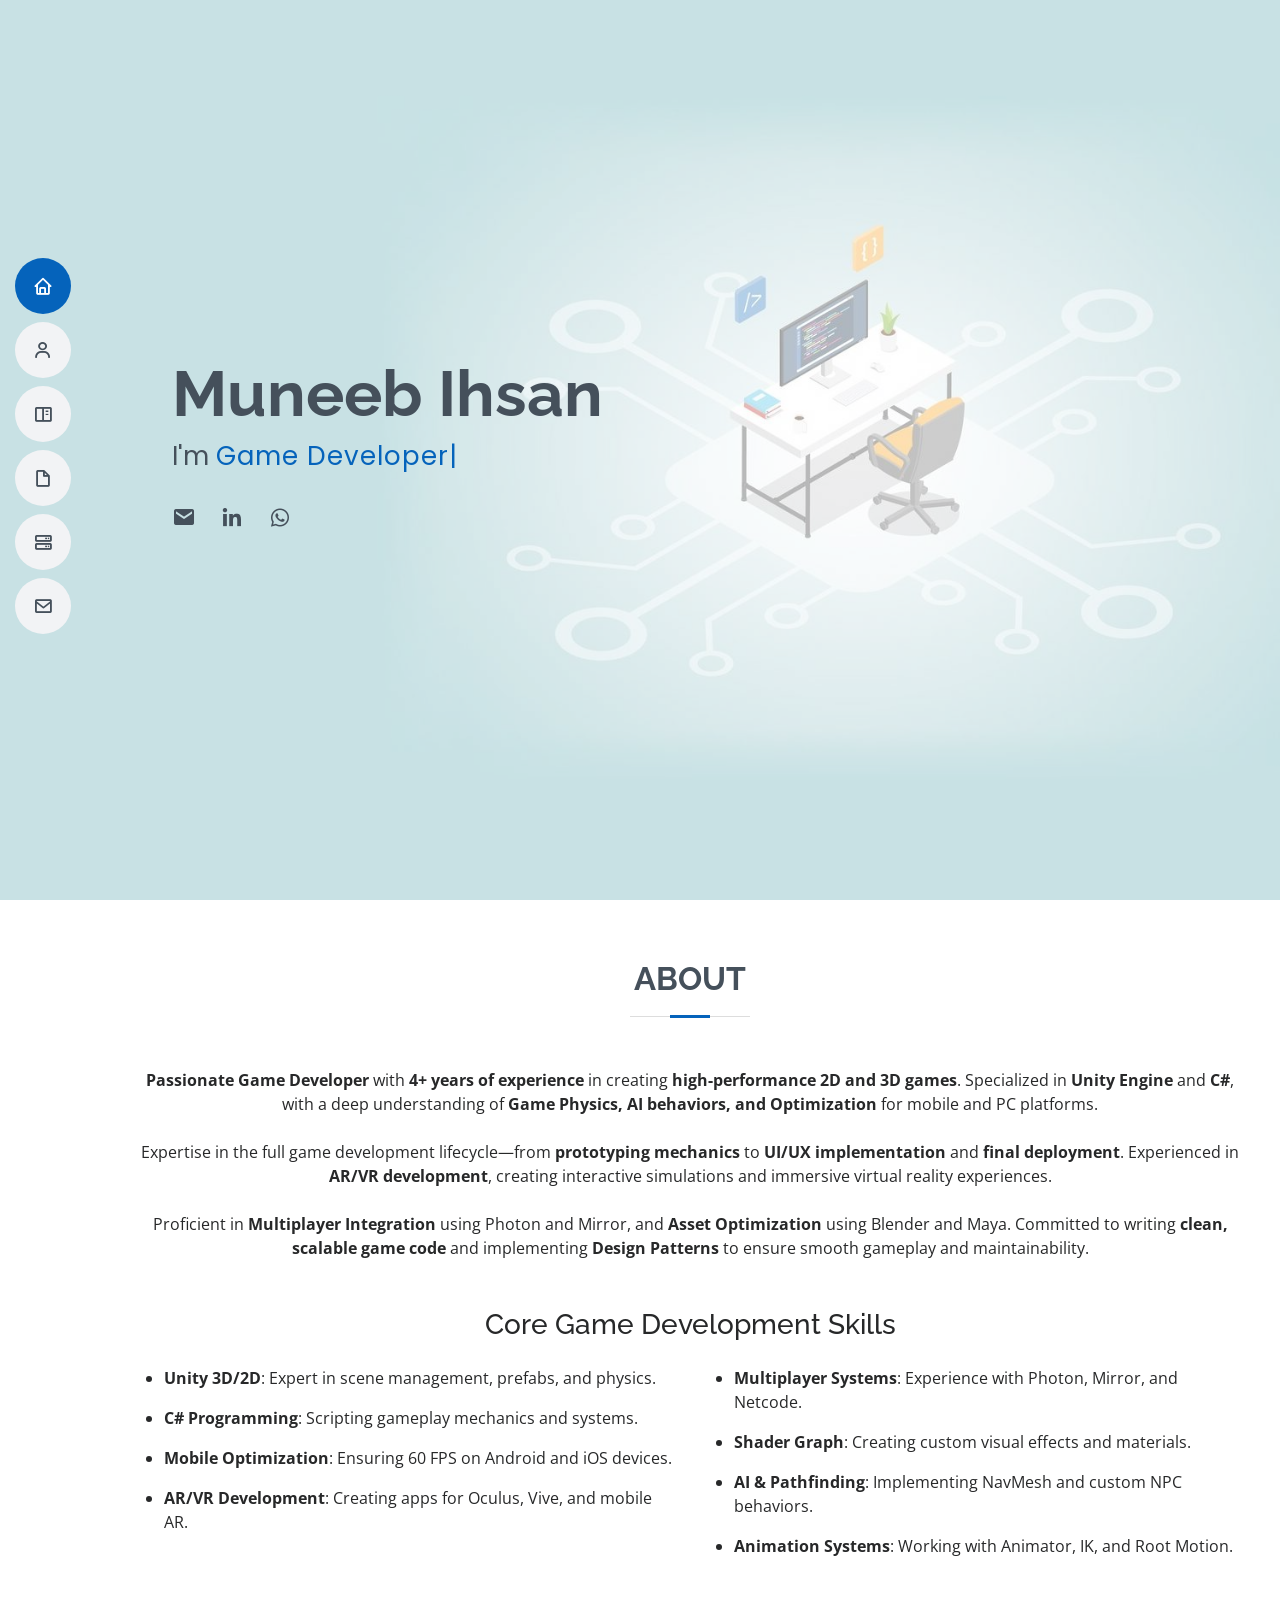
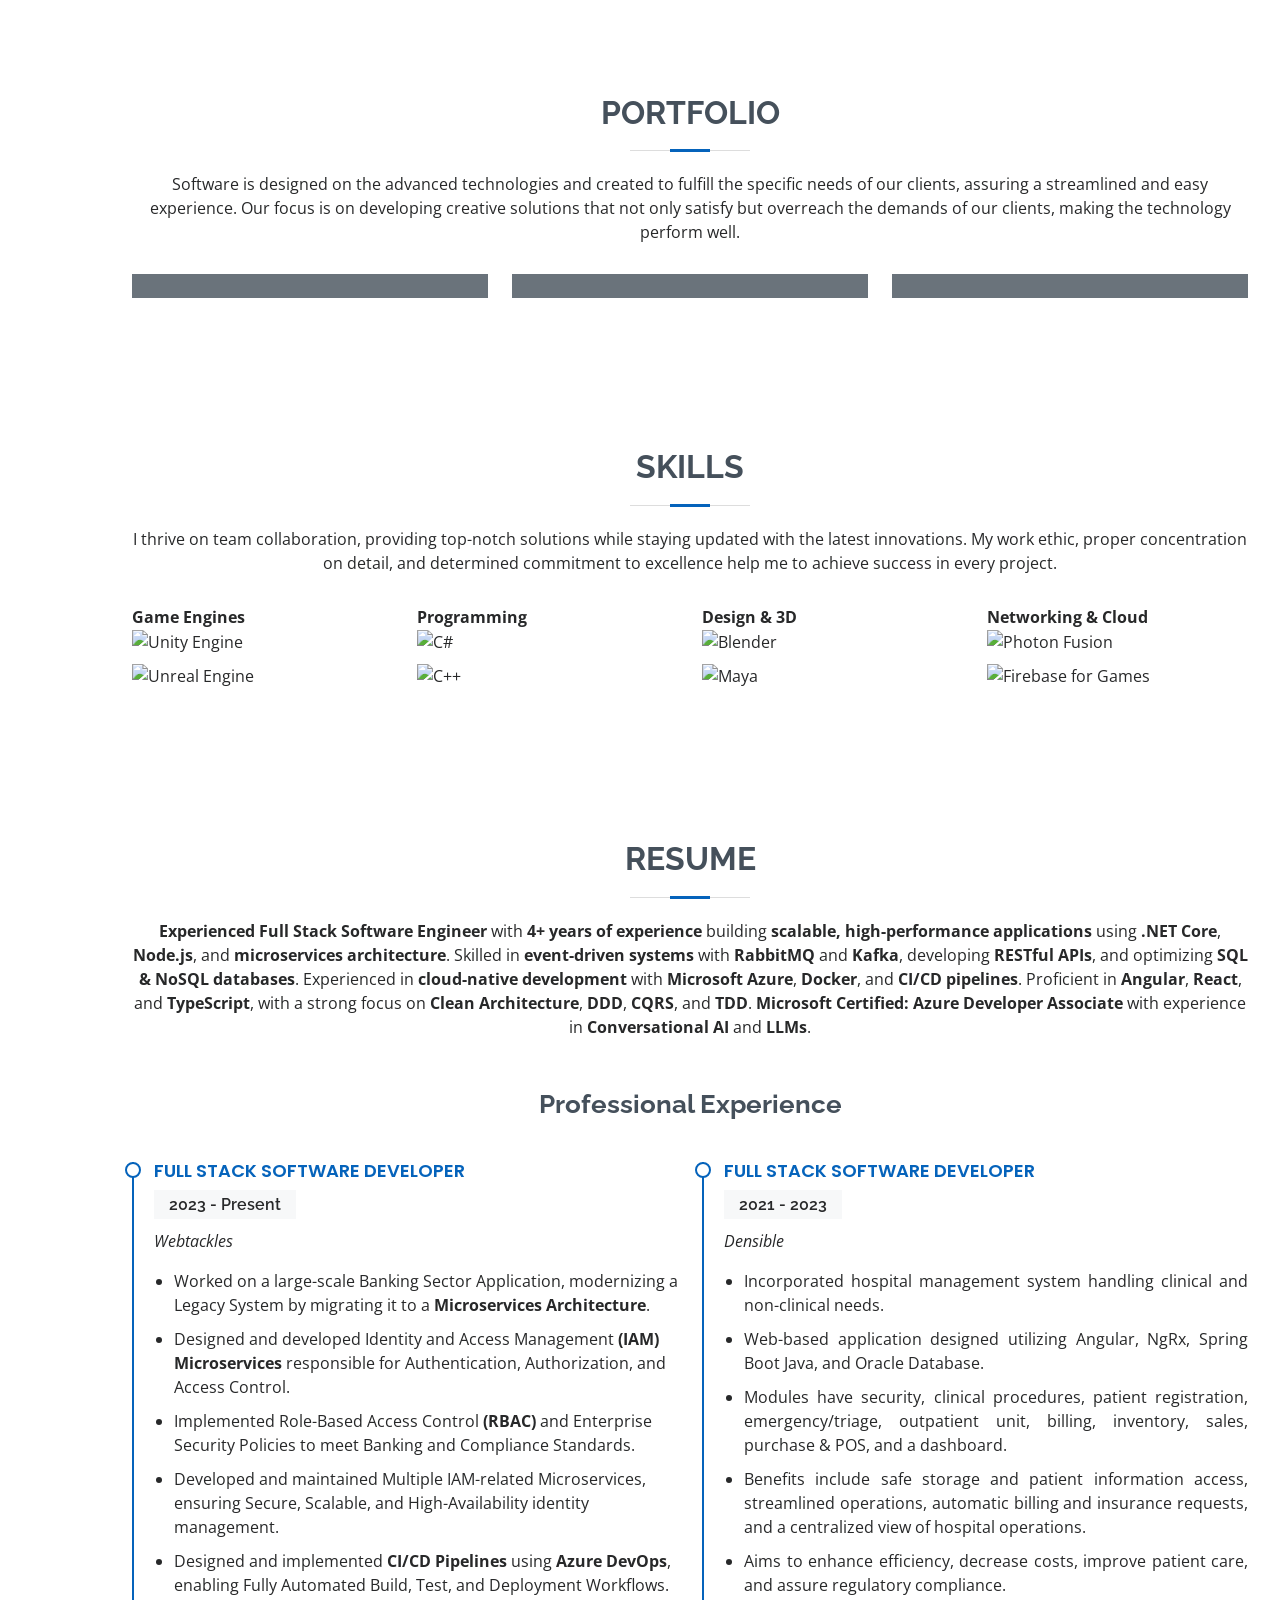
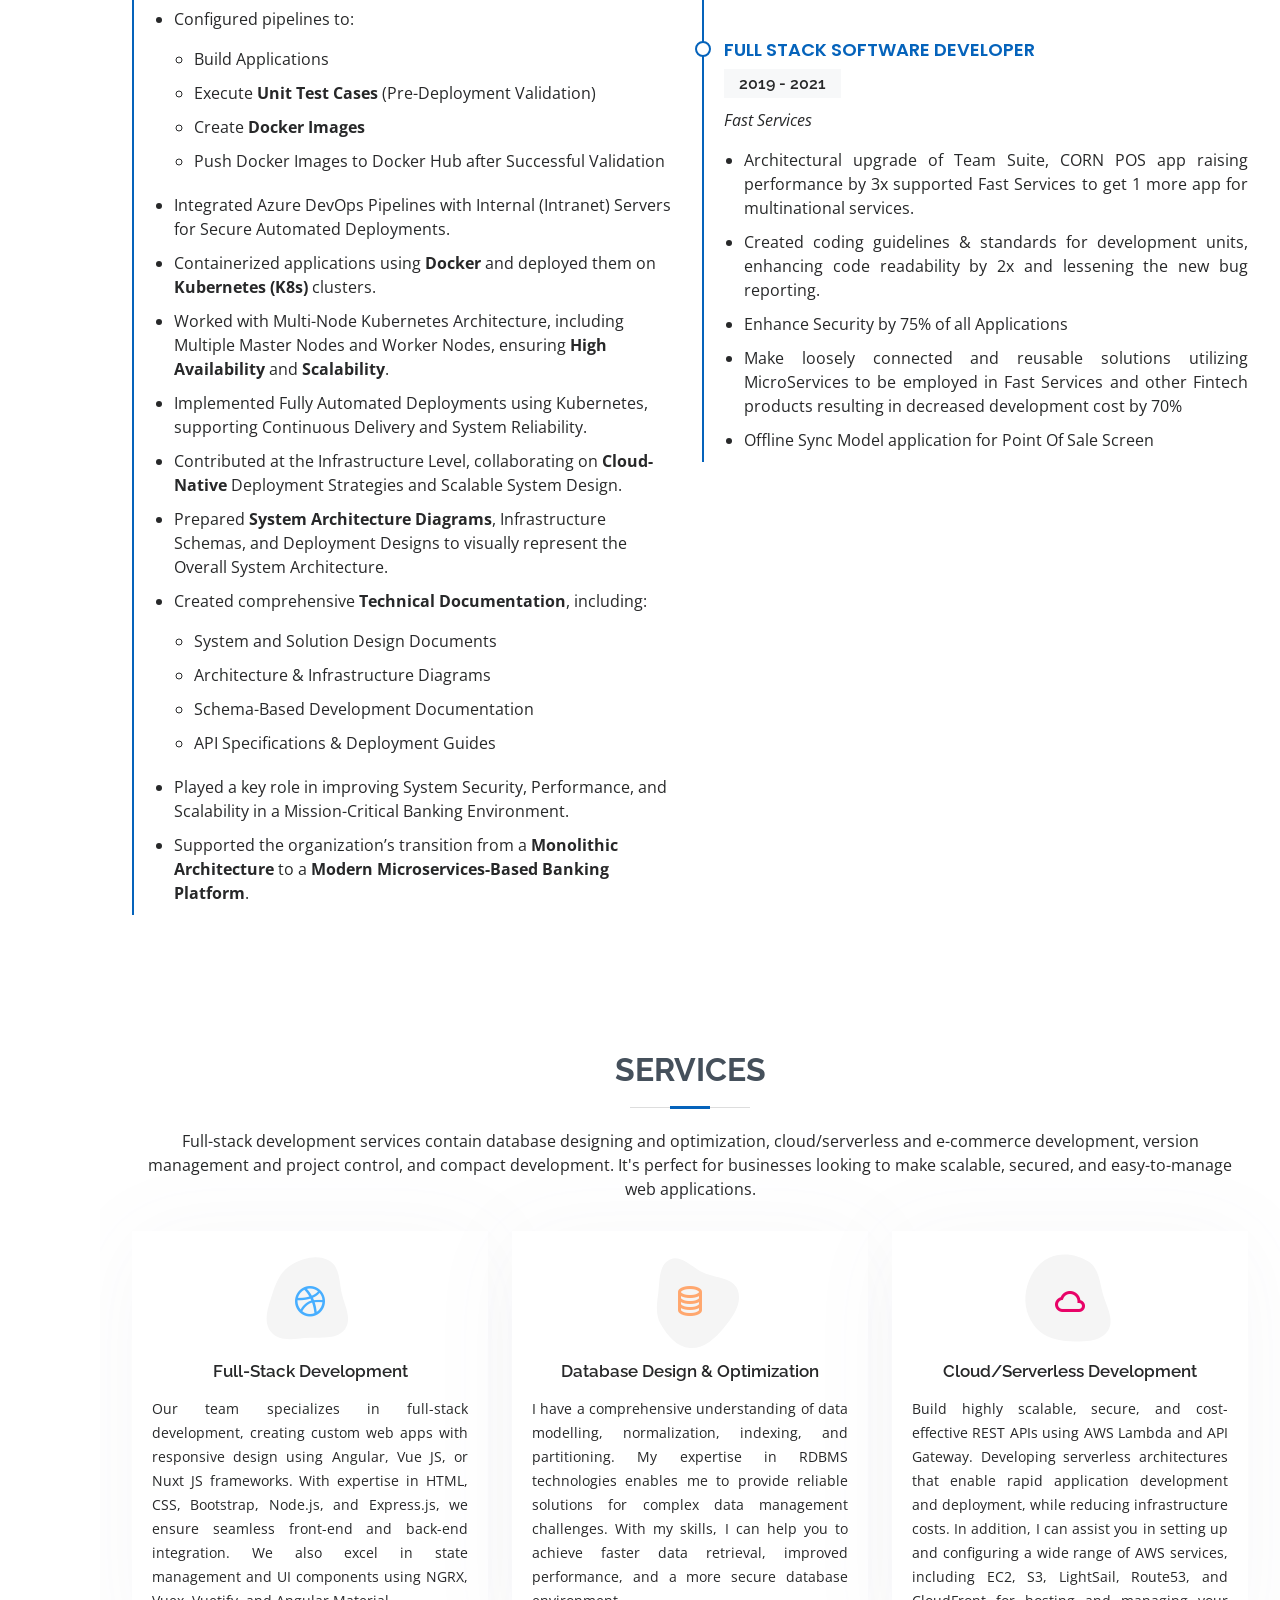
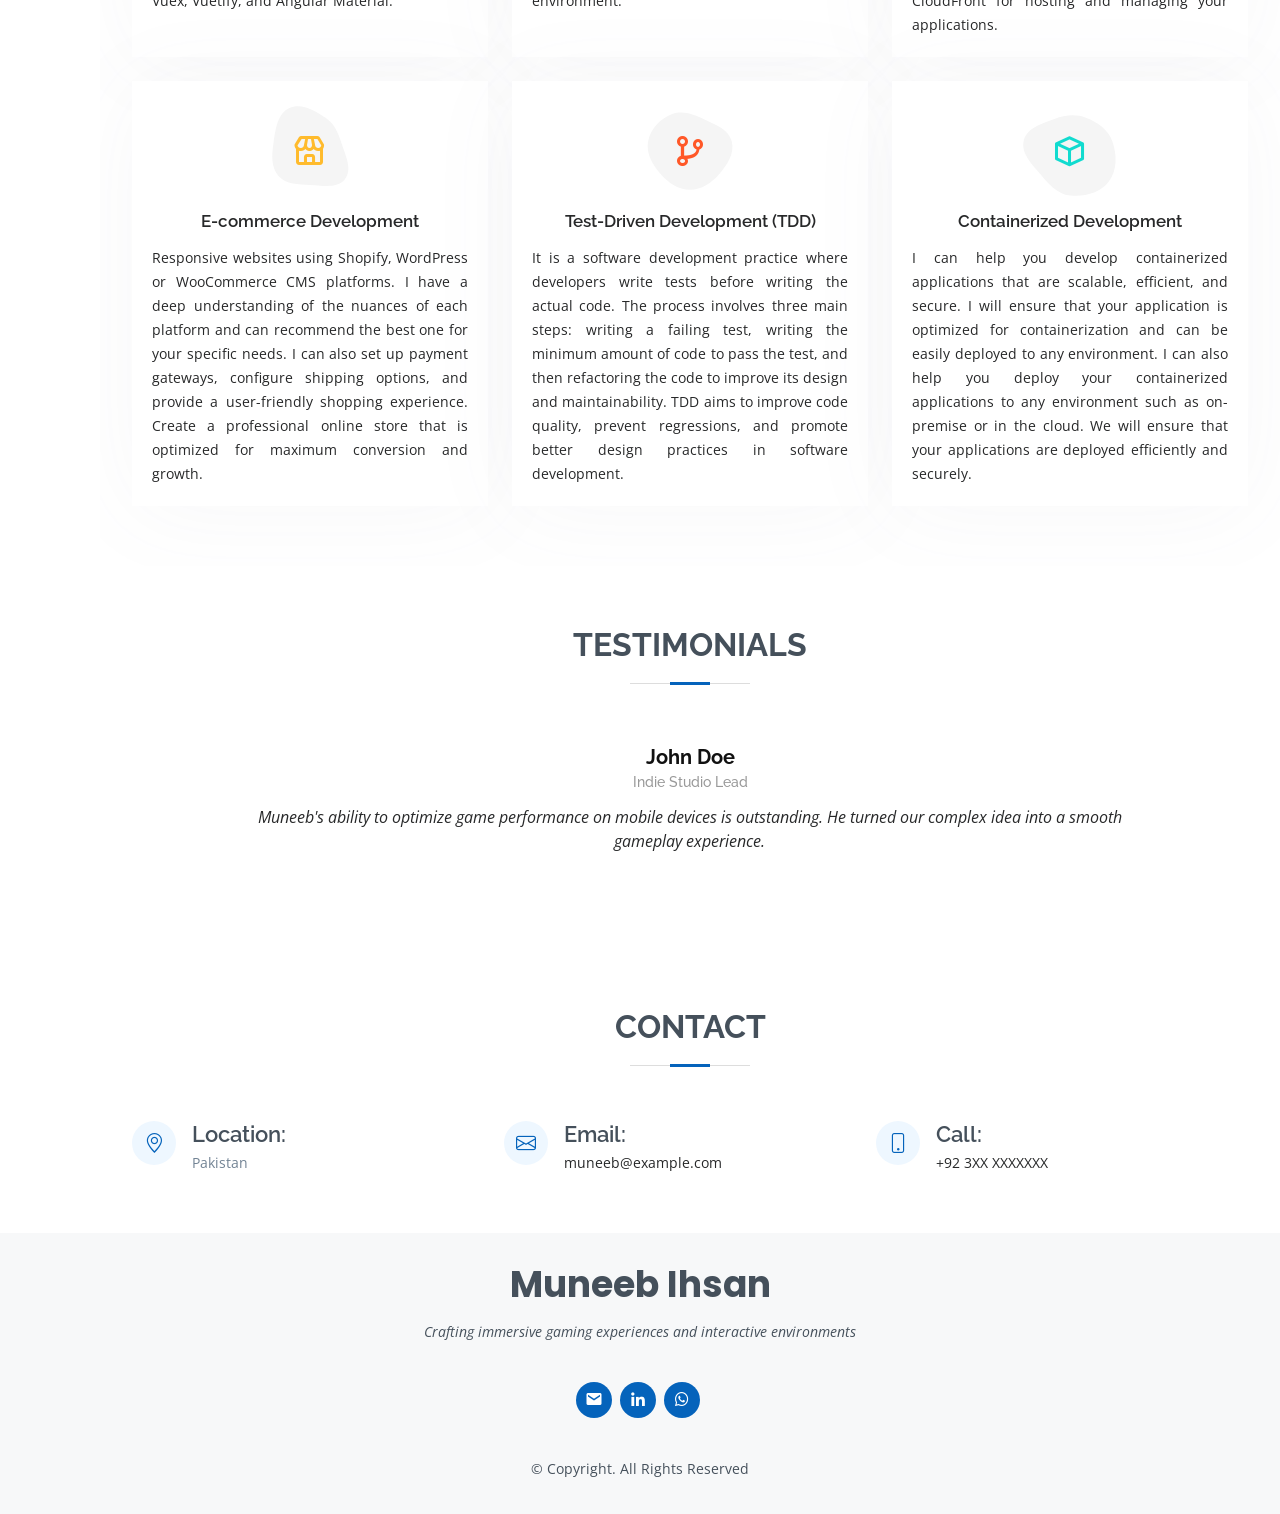
==== index.html @ 001a7e21 "Initial commit: Game Developer Portfolio Setup" ====
<!DOCTYPE html>
<html lang="en">

<head>
  <meta charset="utf-8">
  <meta content="width=device-width, initial-scale=1.0" name="viewport">

  <title>Software Developer</title>
  <meta content="" name="description">
  <meta content="" name="keywords">

  <!-- Favicons -->
  <link href="assets/img/favicon.png" rel="icon">
  <link href="assets/img/favicon.png" rel="apple-touch-icon">

  <!-- Google Fonts -->
  <link
    href="https://fonts.googleapis.com/css?family=Open+Sans:300,300i,400,400i,600,600i,700,700i|Raleway:300,300i,400,400i,500,500i,600,600i,700,700i|Poppins:300,300i,400,400i,500,500i,600,600i,700,700i"
    rel="stylesheet">

  <!-- Vendor CSS Files -->
  <link href="assets/vendor/aos/aos.css" rel="stylesheet">
  <link href="assets/vendor/bootstrap/css/bootstrap.min.css" rel="stylesheet">
  <link href="assets/vendor/bootstrap-icons/bootstrap-icons.css" rel="stylesheet">
  <link href="assets/vendor/boxicons/css/boxicons.min.css" rel="stylesheet">
  <link href="assets/vendor/glightbox/css/glightbox.min.css" rel="stylesheet">
  <link href="assets/vendor/swiper/swiper-bundle.min.css" rel="stylesheet">

  <!-- Template Main CSS File -->
  <link href="assets/css/style.css" rel="stylesheet">
</head>

<body>
  <!-- ======= Mobile nav toggle button ======= -->
  <!-- <button type="button" class="mobile-nav-toggle d-xl-none"><i class="bi bi-list mobile-nav-toggle"></i></button> -->
  <i class="bi bi-list mobile-nav-toggle d-lg-none"></i>
  <!-- ======= Header ======= -->
  <header id="header" class="d-flex flex-column justify-content-center">

    <nav id="navbar" class="navbar nav-menu">
      <ul>
        <li><a href="#hero" class="nav-link scrollto active"><i class="bx bx-home"></i> <span>Home</span></a></li>
        <li><a href="#about" class="nav-link scrollto"><i class="bx bx-user"></i> <span>About</span></a></li>
        <li><a href="#portfolio" class="nav-link scrollto"><i class="bx bx-book-content"></i> <span>Portfolio</span></a>
        </li>
        <li><a href="#resume" class="nav-link scrollto"><i class="bx bx-file-blank"></i> <span>Resume</span></a></li>
        <li><a href="#services" class="nav-link scrollto"><i class="bx bx-server"></i> <span>Services</span></a></li>
        <li><a href="#contact" class="nav-link scrollto"><i class="bx bx-envelope"></i> <span>Contact</span></a></li>
      </ul>
    </nav><!-- .nav-menu -->

  </header><!-- End Header -->

  <!-- ======= Hero Section ======= -->
  <section id="hero" class="d-flex flex-column justify-content-center">
    <div class="container" data-aos="zoom-in" data-aos-delay="100">
      <h1 data-content-text="name"></h1>
      <p>I'm <span data-content-text="title" class="typed" data-typed-items="title"></span>
      </p>
      <div class="social-links">
        <a data-content-link="emailLink" href="" class="envelope"><i class='bx bxs-envelope'></i></a>
        <a data-content-link="linkedIn" href="" class="linkedin" target="_blank"><i class="bx bxl-linkedin"></i></a>
        <a data-content-link="whatsapp" href="" target="_blank" class="whatsapp"><i class="bx bxl-whatsapp"></i></a>
      </div>
    </div>
  </section><!-- End Hero -->

  <main id="main">

    <!-- ======= About Section ======= -->
    <section id="about" class="about">
      <div class="container" data-aos="fade-up">

        <div class="section-title">
          <h2 class="text-center">About</h2>
        </div>
        <div data-content-html="about"></div>
    </section><!-- End About Section -->

    <!-- ======= Portfolio Section ======= -->
    <section id="portfolio" class="portfolio section-bg">
      <div class="container" data-aos="fade-up">

        <div class="section-title">
          <h2>Portfolio</h2>
          <p>Software is designed on the advanced technologies and created to fulfill the specific needs of our clients,
            assuring a streamlined and easy experience. Our focus is on developing creative solutions that not only
            satisfy but overreach the demands of our clients, making the technology perform well.
          </p>
        </div>

        <div data-content-list-container="portfolio">
          <div class="row">
            <div data-content-list="filter" class="col-lg-12 d-flex justify-content-center" data-aos="fade-up"
              data-aos-delay="100">
            </div>
          </div>

          <div data-content-list="items" class="row portfolio-container" data-aos="fade-up" data-aos-delay="200">
          </div>
        </div>

      </div>
    </section><!-- End Portfolio Section -->

    <!-- ======= Facts Section ======= -->
    <!-- <section id="facts" class="facts">
      <div class="container" data-aos="fade-up">

        <div class="section-title">
          <h2>Facts</h2>
          <p>Magnam dolores commodi suscipit. Necessitatibus eius consequatur ex aliquid fuga eum quidem. Sit sint
            consectetur velit. Quisquam quos quisquam cupiditate. Et nemo qui impedit suscipit alias ea. Quia fugiat sit
            in iste officiis commodi quidem hic quas.</p>
        </div>

        <div class="row">

          <div class="col-lg-3 col-md-6">
            <div class="count-box">
              <i class="bi bi-emoji-smile"></i>
              <span data-purecounter-start="0" data-purecounter-end="232" data-purecounter-duration="1"
                class="purecounter"></span>
              <p>Happy Clients</p>
            </div>
          </div>

          <div class="col-lg-3 col-md-6 mt-5 mt-md-0">
            <div class="count-box">
              <i class="bi bi-journal-richtext"></i>
              <span data-purecounter-start="0" data-purecounter-end="521" data-purecounter-duration="1"
                class="purecounter"></span>
              <p>Projects</p>
            </div>
          </div>

          <div class="col-lg-3 col-md-6 mt-5 mt-lg-0">
            <div class="count-box">
              <i class="bi bi-headset"></i>
              <span data-purecounter-start="0" data-purecounter-end="1463" data-purecounter-duration="1"
                class="purecounter"></span>
              <p>Hours Of Support</p>
            </div>
          </div>

          <div class="col-lg-3 col-md-6 mt-5 mt-lg-0">
            <div class="count-box">
              <i class="bi bi-award"></i>
              <span data-purecounter-start="0" data-purecounter-end="25" data-purecounter-duration="1"
                class="purecounter"></span>
              <p>Awards</p>
            </div>
          </div>

        </div>

      </div>
    </section> -->
    <!-- End Facts Section -->

    <!-- ======= Skills Section ======= -->
    <section id="skills" class="skills section-bg">
      <div class="container" data-aos="fade-up">

        <div class="section-title">
          <h2>Skills</h2>
          <p>I thrive on team collaboration, providing top-notch solutions while staying updated with the latest
            innovations. My work ethic, proper concentration on detail, and determined commitment to excellence help me
            to achieve success in every project.</p>
        </div>

        <div data-content-skills="skills" class="row skills-content">

          <!-- Languages -->
          <div class="col-lg-4 col-md-6 mb-4">
            <strong>Languages</strong>

            <div class="progress">
              <span class="skill">C# / .NET <i class="val">95%</i></span>
              <div class="progress-bar-wrap">
                <div class="progress-bar" role="progressbar" aria-valuenow="95" aria-valuemin="0" aria-valuemax="100">
                </div>
              </div>
            </div>
            <div class="progress">
              <span class="skill">TypeScript / JavaScript <i class="val">90%</i></span>
              <div class="progress-bar-wrap">
                <div class="progress-bar" role="progressbar" aria-valuenow="90" aria-valuemin="0" aria-valuemax="100">
                </div>
              </div>
            </div>

            <div class="progress">
              <span class="skill">HTML / CSS <i class="val">95%</i></span>
              <div class="progress-bar-wrap">
                <div class="progress-bar" role="progressbar" aria-valuenow="95" aria-valuemin="0" aria-valuemax="100">
                </div>
              </div>
            </div>
          </div>

          <!-- Frameworks & Backend -->
          <div class="col-lg-4 col-md-6 mb-4">
            <strong>Frameworks & Backend</strong>

            <div class="progress">
              <span class="skill">ASP.NET Core / Web API <i class="val">95%</i></span>
              <div class="progress-bar-wrap">
                <div class="progress-bar" role="progressbar" aria-valuenow="95" aria-valuemin="0" aria-valuemax="100">
                </div>
              </div>
            </div>

            <div class="progress">
              <span class="skill">Node.js / Express.js <i class="val">90%</i></span>
              <div class="progress-bar-wrap">
                <div class="progress-bar" role="progressbar" aria-valuenow="90" aria-valuemin="0" aria-valuemax="100">
                </div>
              </div>
            </div>

            <div class="progress">
              <span class="skill">Microservices Architecture <i class="val">90%</i></span>
              <div class="progress-bar-wrap">
                <div class="progress-bar" role="progressbar" aria-valuenow="90" aria-valuemin="0" aria-valuemax="100">
                </div>
              </div>
            </div>
          </div>

          <!-- Frontend -->
          <div class="col-lg-4 col-md-6 mb-4">
            <strong>Frontend</strong>

            <div class="progress">
              <span class="skill">Angular / NgRx <i class="val">90%</i></span>
              <div class="progress-bar-wrap">
                <div class="progress-bar" role="progressbar" aria-valuenow="90" aria-valuemin="0" aria-valuemax="100">
                </div>
              </div>
            </div>

            <div class="progress">
              <span class="skill">React / Redux <i class="val">90%</i></span>
              <div class="progress-bar-wrap">
                <div class="progress-bar" role="progressbar" aria-valuenow="90" aria-valuemin="0" aria-valuemax="100">
                </div>
              </div>
            </div>
          </div>

          <!-- Databases & Messaging -->
          <div class="col-lg-4 col-md-6 mb-4">
            <strong>Databases & Messaging</strong>

            <div class="progress">
              <span class="skill">SQL Server / PostgreSQL / SQL / NoSQL <i class="val">90%</i></span>
              <div class="progress-bar-wrap">
                <div class="progress-bar" role="progressbar" aria-valuenow="90" aria-valuemin="0" aria-valuemax="100">
                </div>
              </div>
            </div>

            <div class="progress">
              <span class="skill">MongoDB / Redis <i class="val">85%</i></span>
              <div class="progress-bar-wrap">
                <div class="progress-bar" role="progressbar" aria-valuenow="85" aria-valuemin="0" aria-valuemax="100">
                </div>
              </div>
            </div>

            <div class="progress">
              <span class="skill">RabbitMQ / Kafka <i class="val">90%</i></span>
              <div class="progress-bar-wrap">
                <div class="progress-bar" role="progressbar" aria-valuenow="90" aria-valuemin="0" aria-valuemax="100">
                </div>
              </div>
            </div>
          </div>

          <!-- Cloud & DevOps -->
          <div class="col-lg-4 col-md-6 mb-4">
            <strong>Cloud & DevOps</strong>

            <div class="progress">
              <span class="skill">Microsoft Azure / AWS <i class="val">85%</i></span>
              <div class="progress-bar-wrap">
                <div class="progress-bar" role="progressbar" aria-valuenow="85" aria-valuemin="0" aria-valuemax="100">
                </div>
              </div>
            </div>

            <div class="progress">
              <span class="skill">Docker / Kubernetes <i class="val">85%</i></span>
              <div class="progress-bar-wrap">
                <div class="progress-bar" role="progressbar" aria-valuenow="85" aria-valuemin="0" aria-valuemax="100">
                </div>
              </div>
            </div>

            <div class="progress">
              <span class="skill">CI/CD & Azure DevOps <i class="val">80%</i></span>
              <div class="progress-bar-wrap">
                <div class="progress-bar" role="progressbar" aria-valuenow="80" aria-valuemin="0" aria-valuemax="100">
                </div>
              </div>
            </div>
          </div>

          <!-- Tools -->
          <div class="col-lg-4 col-md-6 mb-4">
            <strong>Tools</strong>
            <div class="progress">
              <span class="skill">Git / GitHub / BitBucket <i class="val">95%</i></span>
              <div class="progress-bar-wrap">
                <div class="progress-bar" role="progressbar" aria-valuenow="95" aria-valuemin="0" aria-valuemax="100">
                </div>
              </div>
            </div>

            <div class="progress">
              <span class="skill">Jira / Confluences / Asana <i class="val">80%</i></span>
              <div class="progress-bar-wrap">
                <div class="progress-bar" role="progressbar" aria-valuenow="80" aria-valuemin="0" aria-valuemax="100">
                </div>
              </div>
            </div>
          </div>
        </div>

      </div>
    </section><!-- End Skills Section -->

    <!-- ======= Resume Section ======= -->
    <section id="resume" class="resume">
      <div class="container" data-aos="fade-up">

        <div class="section-title">
          <h2>Resume</h2>
          <p>
            <strong>Experienced Full Stack Software Engineer</strong> with <strong><span data-content-text="experienceYear"></span>+ years of experience</strong>
            building
            <strong>scalable, high-performance applications</strong> using <strong>.NET Core</strong>,
            <strong>Node.js</strong>, and <strong>microservices architecture</strong>. Skilled in
            <strong>event-driven systems</strong> with <strong>RabbitMQ</strong> and <strong>Kafka</strong>,
            developing <strong>RESTful APIs</strong>, and optimizing <strong>SQL & NoSQL databases</strong>.
            Experienced in <strong>cloud-native development</strong> with <strong>Microsoft Azure</strong>,
            <strong>Docker</strong>, and <strong>CI/CD pipelines</strong>. Proficient in
            <strong>Angular</strong>, <strong>React</strong>, and <strong>TypeScript</strong>, with a strong
            focus on <strong>Clean Architecture</strong>, <strong>DDD</strong>, <strong>CQRS</strong>, and
            <strong>TDD</strong>. <strong>Microsoft Certified: Azure Developer Associate</strong> with
            experience in <strong>Conversational AI</strong> and <strong>LLMs</strong>.
          </p>
        </div>

        <div class="row">
          <div class="col-12 text-center mb-4">
            <h3 class="resume-title">Professional Experience</h3>
          </div>
          <div class="col-lg-6">
            <div class="resume-item">
              <h4>Full Stack Software Developer</h4>
              <h5>2023 - Present</h5>
              <p><em>Webtackles</em></p>
              <ul>
                <li>
                  Worked on a large-scale Banking Sector Application, modernizing a Legacy
                  System by migrating it to a <strong>Microservices Architecture</strong>.
                </li>
                <li>
                  Designed and developed Identity and Access Management <strong>(IAM) Microservices</strong>
                  responsible for Authentication, Authorization, and Access
                  Control.
                </li>
                <li>
                  Implemented Role-Based Access Control <strong>(RBAC)</strong> and Enterprise Security
                  Policies to meet Banking and Compliance Standards.
                </li>
                <li>
                  Developed and maintained Multiple IAM-related Microservices, ensuring
                  Secure, Scalable, and High-Availability identity
                  management.
                </li>
                <li>
                  Designed and implemented <strong>CI/CD Pipelines</strong> using <strong>Azure DevOps</strong>,
                  enabling Fully Automated Build, Test, and Deployment Workflows.
                </li>
                <li>
                  Configured pipelines to:</p>
                  <ul>
                    <li>
                      Build Applications
                    </li>
                    <li>
                      Execute <strong>Unit Test Cases</strong> (Pre-Deployment Validation)
                    </li>
                    <li>
                      Create <strong>Docker Images</strong>
                    </li>
                    <li>
                      Push Docker Images to Docker Hub after Successful Validation
                    </li>
                  </ul>
                </li>
                <li>
                  Integrated Azure DevOps Pipelines with Internal (Intranet)
                  Servers for Secure Automated Deployments.
                </li>
                <li>
                  Containerized applications using <strong>Docker</strong> and deployed them on <strong>Kubernetes
                    (K8s)</strong> clusters.
                </li>
                <li>
                  Worked with Multi-Node Kubernetes Architecture, including Multiple Master
                  Nodes and Worker Nodes, ensuring <strong>High Availability</strong> and
                  <strong>Scalability</strong>.
                </li>
                <li>
                  Implemented Fully Automated Deployments using Kubernetes,
                  supporting Continuous Delivery and System Reliability.
                </li>
                <li>
                  Contributed at the Infrastructure Level, collaborating on <strong>Cloud-Native</strong>
                  Deployment Strategies and Scalable System Design.
                </li>
                <li>
                  Prepared <strong>System Architecture Diagrams</strong>, Infrastructure Schemas,
                  and Deployment Designs to visually represent the Overall System
                  Architecture.
                </li>
                <li>
                  Created comprehensive <strong>Technical Documentation</strong>, including:</p>
                  <ul>
                    <li>
                      System and Solution Design Documents
                    </li>
                    <li>
                      Architecture &amp; Infrastructure Diagrams
                    </li>
                    <li>
                      Schema-Based Development Documentation
                    </li>
                    <li>
                      API Specifications &amp; Deployment Guides
                    </li>
                  </ul>
                </li>
                <li>
                  Played a key role in improving System Security, Performance, and
                  Scalability in a Mission-Critical Banking Environment.
                </li>
                <li>
                  Supported the organization&rsquo;s transition from a <strong>Monolithic Architecture</strong> to a
                  <strong>Modern Microservices-Based Banking Platform</strong>.
                </li>
              </ul>
            </div>
          </div>
          <div class="col-lg-6">
            <div class="resume-item">
              <h4>Full Stack Software Developer</h4>
              <h5>2021 - 2023</h5>
              <p><em>Densible</em></p>
              <ul class="text-justify">
                <li>Incorporated hospital management system handling clinical and non-clinical needs.</li>
                <li>Web-based application designed utilizing Angular, NgRx, Spring Boot Java, and Oracle Database.</li>
                <li>Modules have security, clinical procedures, patient registration, emergency/triage, outpatient unit,
                  billing, inventory, sales, purchase & POS, and a dashboard.</li>
                <li>Benefits include safe storage and patient information access, streamlined operations, automatic
                  billing and insurance requests, and a centralized view of hospital operations.</li>
                <li>Aims to enhance efficiency, decrease costs, improve patient care, and assure regulatory compliance.
                </li>

              </ul>
            </div>
            <div class="resume-item">
              <h4>Full Stack Software Developer</h4>
              <h5>2019 - 2021</h5>
              <p><em>Fast Services</em></p>
              <ul class="text-justify">
                <li>Architectural upgrade of Team Suite, CORN POS app raising performance by 3x supported Fast Services
                  to get 1 more app for multinational services.</li>
                <li>Created coding guidelines & standards for development units, enhancing code readability by 2x and
                  lessening the new bug reporting.</li>
                <li>Enhance Security by 75% of all Applications</li>
                <li>Make loosely connected and reusable solutions utilizing MicroServices to be employed in Fast
                  Services and other Fintech products resulting in decreased development cost by 70%</li>
                <li>Offline Sync Model application for Point Of Sale Screen</li>

              </ul>
            </div>
          </div>
        </div>

      </div>
    </section>
    <!-- End Resume Section -->

    <!-- ======= Services Section ======= -->
    <section id="services" class="services">
      <div class="container" data-aos="fade-up">

        <div class="section-title">
          <h2>Services</h2>
          <p>
            Full-stack development services contain database designing and optimization, cloud/serverless and e-commerce
            development, version management and project control, and compact development. It's perfect for businesses
            looking to make scalable, secured, and easy-to-manage web applications.
          </p>
        </div>

        <div class="row">

          <div class="col-lg-4 col-md-6 d-flex align-items-stretch" data-aos="zoom-in" data-aos-delay="100">
            <div class="icon-box iconbox-blue">
              <div class="icon">
                <svg width="100" height="100" viewBox="0 0 600 600" xmlns="http://www.w3.org/2000/svg">
                  <path stroke="none" stroke-width="0" fill="#f5f5f5"
                    d="M300,521.0016835830174C376.1290562159157,517.8887921683347,466.0731472004068,529.7835943286574,510.70327084640275,468.03025145048787C554.3714126377745,407.6079735673963,508.03601936045806,328.9844924480964,491.2728898941984,256.3432110539036C474.5976632858925,184.082847569629,479.9380746630129,96.60480741107993,416.23090153303,58.64404602377083C348.86323505073057,18.502131276798302,261.93793281208167,40.57373210992963,193.5410806939664,78.93577620505333C130.42746243093433,114.334589627462,98.30271207620316,179.96522072025542,76.75703585869454,249.04625023123273C51.97151888228291,328.5150500222984,13.704378332031375,421.85034740162234,66.52175969318436,486.19268352777647C119.04800174914682,550.1803526380478,217.28368757567262,524.383925680826,300,521.0016835830174">
                  </path>
                </svg>
                <i class="bx bxl-dribbble"></i>
              </div>
              <h4>Full-Stack Development</h4>
              <p class="text-justify">
                Our team specializes in full-stack development, creating custom web apps with responsive design using
                Angular, Vue JS, or Nuxt JS frameworks. With expertise in HTML, CSS, Bootstrap, Node.js, and Express.js,
                we ensure seamless front-end and back-end integration. We also excel in state management and UI
                components using NGRX, Vuex, Vuetify, and Angular Material.
              </p>
            </div>
          </div>

          <div class="col-lg-4 col-md-6 d-flex align-items-stretch mt-4 mt-md-0" data-aos="zoom-in"
            data-aos-delay="200">
            <div class="icon-box iconbox-orange ">
              <div class="icon">
                <svg width="100" height="100" viewBox="0 0 600 600" xmlns="http://www.w3.org/2000/svg">
                  <path stroke="none" stroke-width="0" fill="#f5f5f5"
                    d="M300,582.0697525312426C382.5290701553225,586.8405444964366,449.9789794690241,525.3245884688669,502.5850820975895,461.55621195738473C556.606425686781,396.0723002908107,615.8543463187945,314.28637112970534,586.6730223649479,234.56875336149918C558.9533121215079,158.8439757836574,454.9685369536778,164.00468322053177,381.49747125262974,130.76875717737553C312.15926192815925,99.40240125094834,248.97055460311594,18.661163978235184,179.8680185752513,50.54337015887873C110.5421016452524,82.52863877960104,119.82277516462835,180.83849132639028,109.12597500060166,256.43424936330496C100.08760227029461,320.3096726198365,92.17705696193138,384.0621239912766,124.79988738764834,439.7174275375508C164.83382741302287,508.01625554203684,220.96474134820875,577.5009287672846,300,582.0697525312426">
                  </path>
                </svg>
                <i class="bx bx-coin-stack"></i>
              </div>
              <h4>Database Design & Optimization</h4>
              <p class="text-justify">
                I have a comprehensive understanding of data modelling, normalization, indexing, and partitioning. My
                expertise in RDBMS technologies enables me to provide reliable solutions for complex data management
                challenges. With my skills, I can help you to achieve faster data retrieval, improved performance, and a
                more secure database environment.
              </p>
            </div>
          </div>

          <div class="col-lg-4 col-md-6 d-flex align-items-stretch mt-4 mt-lg-0" data-aos="zoom-in"
            data-aos-delay="300">
            <div class="icon-box iconbox-pink">
              <div class="icon">
                <svg width="100" height="100" viewBox="0 0 600 600" xmlns="http://www.w3.org/2000/svg">
                  <path stroke="none" stroke-width="0" fill="#f5f5f5"
                    d="M300,541.5067337569781C382.14930387511276,545.0595476570109,479.8736841581634,548.3450877840088,526.4010558755058,480.5488172755941C571.5218469581645,414.80211281144784,517.5187510058486,332.0715597781072,496.52539010469104,255.14436215662573C477.37192572678356,184.95920475031193,473.57363656557914,105.61284051026155,413.0603344069578,65.22779650032875C343.27470386102294,18.654635553484475,251.2091493199835,5.337323636656869,175.0934190732945,40.62881213300186C97.87086631185822,76.43348514350839,51.98124368387456,156.15599469081315,36.44837278890362,239.84606092416172C21.716077023791087,319.22268207091537,43.775223500013084,401.1760424656574,96.891909868211,461.97329694683043C147.22146801428983,519.5804099606455,223.5754009179313,538.201503339737,300,541.5067337569781">
                  </path>
                </svg>
                <i class="bx bx-cloud"></i>
              </div>
              <h4>Cloud/Serverless Development</h4>
              <p class="text-justify">
                Build highly scalable, secure, and cost-effective REST APIs using AWS Lambda and API Gateway. Developing
                serverless architectures that enable rapid application development and deployment, while reducing
                infrastructure costs. In addition, I can assist you in setting up and configuring a wide range of AWS
                services, including EC2, S3, LightSail, Route53, and CloudFront for hosting and managing your
                applications.
              </p>
            </div>
          </div>

          <div class="col-lg-4 col-md-6 d-flex align-items-stretch mt-4" data-aos="zoom-in" data-aos-delay="100">
            <div class="icon-box iconbox-yellow">
              <div class="icon">
                <svg width="100" height="100" viewBox="0 0 600 600" xmlns="http://www.w3.org/2000/svg">
                  <path stroke="none" stroke-width="0" fill="#f5f5f5"
                    d="M300,503.46388370962813C374.79870501325706,506.71871716319447,464.8034551963731,527.1746412648533,510.4981551193396,467.86667711651364C555.9287308511215,408.9015244558933,512.6030010748507,327.5744911775523,490.211057578863,256.5855673507754C471.097692560561,195.9906835881958,447.69079081568157,138.11976852964426,395.19560036434837,102.3242989838813C329.3053358748298,57.3949838291264,248.02791733380457,8.279543830951368,175.87071277845988,42.242879143198664C103.41431057327972,76.34704239035025,93.79494320519305,170.9812938413882,81.28167332365135,250.07896920659033C70.17666984294237,320.27484674793965,64.84698225790005,396.69656628748305,111.28512138212992,450.4950937839243C156.20124167950087,502.5303643271138,231.32542653798444,500.4755392045468,300,503.46388370962813">
                  </path>
                </svg>
                <i class="bx bx-store"></i>
              </div>
              <h4>E-commerce Development</h4>
              <p class="text-justify">
                Responsive websites using Shopify, WordPress or WooCommerce CMS platforms. I have a
                deep understanding of the nuances of each platform and can recommend the best one for your specific
                needs. I can also set up payment gateways, configure shipping options, and provide a user-friendly
                shopping experience. Create a professional online store that is optimized for
                maximum conversion and growth.
              </p>
            </div>
          </div>

          <div class="col-lg-4 col-md-6 d-flex align-items-stretch mt-4" data-aos="zoom-in" data-aos-delay="200">
            <div class="icon-box iconbox-red">
              <div class="icon">
                <svg width="100" height="100" viewBox="0 0 600 600" xmlns="http://www.w3.org/2000/svg">
                  <path stroke="none" stroke-width="0" fill="#f5f5f5"
                    d="M300,532.3542879108572C369.38199826031484,532.3153073249985,429.10787420159085,491.63046689027357,474.5244479745417,439.17860296908856C522.8885846962883,383.3225815378663,569.1668002868075,314.3205725914397,550.7432151929288,242.7694973846089C532.6665558377875,172.5657663291529,456.2379748765914,142.6223662098291,390.3689995646985,112.34683881706744C326.66090330228417,83.06452184765237,258.84405631176094,53.51806209861945,193.32584062364296,78.48882559362697C121.61183558270385,105.82097193414197,62.805066853699245,167.19869350419734,48.57481801355237,242.6138429142374C34.843463184063346,315.3850353017275,76.69343916112496,383.4422959591041,125.22947124332185,439.3748458443577C170.7312796277747,491.8107796887764,230.57421082200815,532.3932930995766,300,532.3542879108572">
                  </path>
                </svg>
                <i class="bx bx-git-branch"></i>
              </div>
              <h4>Test-Driven Development (TDD)</h4>
              <p class="text-justify">
                It is a software development practice where developers write tests before writing the actual code. The
                process involves three main steps: writing a failing test, writing the minimum amount of code to pass
                the test, and then refactoring the code to improve its design and maintainability. TDD aims to improve
                code quality, prevent regressions, and promote better design practices in software development.
              </p>
            </div>
          </div>

          <div class="col-lg-4 col-md-6 d-flex align-items-stretch mt-4" data-aos="zoom-in" data-aos-delay="300">
            <div class="icon-box iconbox-teal">
              <div class="icon">
                <svg width="100" height="100" viewBox="0 0 600 600" xmlns="http://www.w3.org/2000/svg">
                  <path stroke="none" stroke-width="0" fill="#f5f5f5"
                    d="M300,566.797414625762C385.7384707136149,576.1784315230908,478.7894351017131,552.8928747891023,531.9192734346935,484.94944893311C584.6109503024035,417.5663521118492,582.489472248146,322.67544863468447,553.9536738515405,242.03673114598146C529.1557734026468,171.96086150256528,465.24506316201064,127.66468636344209,395.9583748389544,100.7403814666027C334.2173773831606,76.7482773500951,269.4350130405921,84.62216499799875,207.1952322260088,107.2889140133804C132.92018162631612,134.33871894543012,41.79353780512637,160.00259165414826,22.644507872594943,236.69541883565114C3.319112789854554,314.0945973066697,72.72355303640163,379.243833228382,124.04198916343866,440.3218312028393C172.9286146004772,498.5055451809895,224.45579914871206,558.5317968840102,300,566.797414625762">
                  </path>
                </svg>
                <i class="bx bx-cube"></i>
              </div>
              <h4>Containerized Development</h4>
              <p class="text-justify">
                I can help you develop containerized applications that are scalable, efficient, and secure. I
                will ensure that your application is optimized for containerization and can be easily deployed to any
                environment.
                I can also help you deploy your containerized applications to any environment such as on-premise or in
                the
                cloud. We will ensure that your applications are deployed efficiently and securely.
              </p>
            </div>
          </div>

        </div>

      </div>
    </section><!-- End Services Section -->

    <!-- ======= Testimonials Section ======= -->
    <section id="testimonials" class="testimonials section-bg">
      <div class="container" data-aos="fade-up">

        <div class="section-title">
          <h2>Testimonials</h2>
        </div>

        <div class="testimonials-slider swiper" data-aos="fade-up" data-aos-delay="500">
          <div data-content-testimonials="testimonials" class="swiper-wrapper">
          </div>
          <div class="swiper-pagination"></div>
        </div>

      </div>
    </section><!-- End Testimonials Section -->

    <!-- ======= Contact Section ======= -->
    <section id="contact" class="contact">
      <div class="container" data-aos="fade-up">

        <div class="section-title">
          <h2>Contact</h2>
        </div>

        <!-- <div class=""> -->

        <!-- <div class="col-lg-4"> -->
        <div class="info row mt-1">
          <div class="address col-lg-4">
            <i class="bi bi-geo-alt"></i>
            <h4>Location:</h4>
            <p data-content-text="location"></p>
          </div>

          <div class="col-lg-4">
            <i class="bi bi-envelope"></i>
            <h4>Email:</h4>
            <p><a data-content-html="email" data-content-link="emailLink" href="" style="color: #272829;" class="envelope"></a></p>
          </div>

          <div class="col-lg-4">
            <i class="bi bi-phone"></i>
            <h4>Call:</h4>
            <p><a  data-content-html="phone" data-content-link="phoneLink" href="" style="color: #272829;" class="envelope"></a></p>
          </div>

          <!-- </div> -->

          <!-- </div> -->

          <!-- <div class="col-lg-8 mt-5 mt-lg-0">

            <form action="forms/contact.php" method="post" role="form" class="php-email-form">
              <div class="row">
                <div class="col-md-6 form-group">
                  <input type="text" name="name" class="form-control" id="name" placeholder="Your Name" required>
                </div>
                <div class="col-md-6 form-group mt-3 mt-md-0">
                  <input type="email" class="form-control" name="email" id="email" placeholder="Your Email" required>
                </div>
              </div>
              <div class="form-group mt-3">
                <input type="text" class="form-control" name="subject" id="subject" placeholder="Subject" required>
              </div>
              <div class="form-group mt-3">
                <textarea class="form-control" name="message" rows="5" placeholder="Message" required></textarea>
              </div>
              <div class="my-3">
                <div class="loading">Loading</div>
                <div class="error-message"></div>
                <div class="sent-message">Your message has been sent. Thank you!</div>
              </div>
              <div class="text-center"><button type="submit">Send Message</button></div>
            </form>

          </div> -->

        </div>

      </div>
    </section><!-- End Contact Section -->

  </main><!-- End #main -->

  <!-- ======= Footer ======= -->
  <footer id="footer">
    <div class="container">
      <h3 data-content-text="name"></h3>
      <p data-content-text="subtitle"></p>
      <div class="social-links">
        <a data-content-link="emailLink" href="" class="envelope"><i class='bx bxs-envelope'></i></a>
        <a data-content-link="linkedIn" href="" class="linkedin" target="_blank"><i
            class="bx bxl-linkedin"></i></a>
        <a data-content-link="whatsapp" href="" target="_blank" class="whatsapp"><i
            class="bx bxl-whatsapp"></i></a>
      </div>
      <div class="copyright">
        &copy; Copyright. All Rights Reserved
      </div>
    </div>
  </footer><!-- End Footer -->

  <div id="preloader"></div>
  <a href="#" class="back-to-top d-flex align-items-center justify-content-center"><i
      class="bi bi-arrow-up-short"></i></a>

  <!-- Vendor JS Files -->
  <script src="index.js"></script>
  <script src="assets/vendor/purecounter/purecounter_vanilla.js"></script>
  <script src="assets/vendor/aos/aos.js"></script>
  <script src="assets/vendor/bootstrap/js/bootstrap.bundle.min.js"></script>
  <script src="assets/vendor/glightbox/js/glightbox.min.js"></script>
  <script src="assets/vendor/isotope-layout/isotope.pkgd.min.js"></script>
  <script src="assets/vendor/swiper/swiper-bundle.min.js"></script>
  <script src="assets/vendor/typed.js/typed.min.js"></script>
  <script src="assets/vendor/waypoints/noframework.waypoints.js"></script>
  <script src="assets/vendor/php-email-form/validate.js"></script>

  <!-- Template Main JS File -->
  <script src="assets/js/main.js"></script>

</body>

</html>
---- assets/css/style.css ----
/*--------------------------------------------------------------
# General
--------------------------------------------------------------*/
body {
  font-family: "Open Sans", sans-serif;
  color: #272829;
}

a {
  color: #0563bb;
  text-decoration: none;
}

a:hover {
  color: #067ded;
  text-decoration: none;
}

h1,
h2,
h3,
h4,
h5,
h6 {
  font-family: "Raleway", sans-serif;
}
.text-justify {
  text-align: justify;
}
/*--------------------------------------------------------------
# Back to top button
--------------------------------------------------------------*/
.back-to-top {
  position: fixed;
  visibility: hidden;
  opacity: 0;
  right: 15px;
  bottom: 15px;
  z-index: 996;
  background: #0563bb;
  width: 40px;
  height: 40px;
  border-radius: 50px;
  transition: all 0.4s;
}

.back-to-top i {
  font-size: 28px;
  color: #fff;
  line-height: 0;
}

.back-to-top:hover {
  background: #0678e3;
  color: #fff;
}

.back-to-top.active {
  visibility: visible;
  opacity: 1;
}

/*--------------------------------------------------------------
# Preloader
--------------------------------------------------------------*/
#preloader {
  position: fixed;
  top: 0;
  left: 0;
  right: 0;
  bottom: 0;
  z-index: 9999;
  overflow: hidden;
  background: #fff;
}

#preloader:before {
  content: "";
  position: fixed;
  top: calc(50% - 30px);
  left: calc(50% - 30px);
  border: 6px solid #0563bb;
  border-top-color: #fff;
  border-bottom-color: #fff;
  border-radius: 50%;
  width: 60px;
  height: 60px;
  -webkit-animation: animate-preloader 1s linear infinite;
  animation: animate-preloader 1s linear infinite;
}

@-webkit-keyframes animate-preloader {
  0% {
    transform: rotate(0deg);
  }

  100% {
    transform: rotate(360deg);
  }
}

@keyframes animate-preloader {
  0% {
    transform: rotate(0deg);
  }

  100% {
    transform: rotate(360deg);
  }
}

/*--------------------------------------------------------------
# Disable aos animation delay on mobile devices
--------------------------------------------------------------*/
@media screen and (max-width: 768px) {
  [data-aos-delay] {
    transition-delay: 0 !important;
  }
}

/*--------------------------------------------------------------
# Header
--------------------------------------------------------------*/
#header {
  position: fixed;
  top: 0;
  left: 0;
  bottom: 0;
  z-index: 9997;
  transition: all 0.5s;
  padding: 15px;
  overflow-y: auto;
}

@media (max-width: 991px) {
  #header {
    width: 300px;
    background: #fff;
    border-right: 1px solid #e6e9ec;
    left: -300px;
  }
}

@media (min-width: 991px) {
  #main {
    margin-left: 100px;
  }
}

/*--------------------------------------------------------------
# Navigation Menu
--------------------------------------------------------------*/
/**
* Desktop Navigation 
*/
.nav-menu {
  padding: 0;
  display: block;
}

.nav-menu * {
  margin: 0;
  padding: 0;
  list-style: none;
}

.nav-menu>ul>li {
  position: relative;
  white-space: nowrap;
}

.nav-menu a,
.nav-menu a:focus {
  display: flex;
  align-items: center;
  color: #45505b;
  padding: 10px 18px;
  margin-bottom: 8px;
  transition: 0.3s;
  font-size: 15px;
  border-radius: 50px;
  background: #f2f3f5;
  height: 56px;
  width: 100%;
  overflow: hidden;
  transition: 0.3s;
}

.nav-menu a i,
.nav-menu a:focus i {
  font-size: 20px;
}

.nav-menu a span,
.nav-menu a:focus span {
  padding: 0 5px 0 7px;
  color: #45505b;
}

@media (min-width: 992px) {

  .nav-menu a,
  .nav-menu a:focus {
    width: 56px;
  }

  .nav-menu a span,
  .nav-menu a:focus span {
    display: none;
    color: #fff;
  }
}

.nav-menu a:hover,
.nav-menu .active,
.nav-menu .active:focus,
.nav-menu li:hover>a {
  color: #fff;
  background: #0563bb;
}

.nav-menu a:hover span,
.nav-menu .active span,
.nav-menu .active:focus span,
.nav-menu li:hover>a span {
  color: #fff;
}

.nav-menu a:hover,
.nav-menu li:hover>a {
  width: 100%;
  color: #fff;
}

.nav-menu a:hover span,
.nav-menu li:hover>a span {
  display: block;
}

/**
* Mobile Navigation 
*/
.mobile-nav-toggle {
  position: fixed;
  right: 10px;
  top: 10px;
  z-index: 9998;
  border: 0;
  background: none;
  font-size: 28px;
  transition: all 0.4s;
  outline: none !important;
  line-height: 0;
  cursor: pointer;
  border-radius: 50px;
  padding: 5px;
}

.mobile-nav-toggle i {
  color: #45505b;
}

.mobile-nav-active {
  overflow: hidden;
}

.mobile-nav-active #header {
  left: 0;
}

.mobile-nav-active .mobile-nav-toggle {
  color: #fff;
  background-color: #0563bb;
}

/*--------------------------------------------------------------
# Hero Section
--------------------------------------------------------------*/
#hero {
  width: 100%;
  height: 100vh;
  background: url("../img/hero-bg.jpg") top right no-repeat;
  background-size: cover;
  position: relative;
}

@media (min-width: 992px) {
  #hero {
    padding-left: 160px;
  }
}

#hero:before {
  content: "";
  background: rgba(255, 255, 255, 0.6);
  position: absolute;
  bottom: 0;
  top: 0;
  left: 0;
  right: 0;
}

#hero h1 {
  margin: 0;
  font-size: 64px;
  font-weight: 700;
  line-height: 56px;
  color: #45505b;
}

#hero p {
  color: #45505b;
  margin: 15px 0 0 0;
  font-size: 26px;
  font-family: "Poppins", sans-serif;
}

#hero p span {
  color: #0563bb;
  letter-spacing: 1px;
}

#hero .social-links {
  margin-top: 30px;
}

#hero .social-links a {
  font-size: 24px;
  display: inline-block;
  color: #45505b;
  line-height: 1;
  margin-right: 20px;
  transition: 0.3s;
}

#hero .social-links a:hover {
  color: #0563bb;
}

@media (max-width: 992px) {
  #hero {
    text-align: center;
  }

  #hero h1 {
    font-size: 32px;
    line-height: 36px;
  }

  #hero p {
    margin-top: 10px;
    font-size: 20px;
    line-height: 24px;
  }
}

/*--------------------------------------------------------------
# Sections General
--------------------------------------------------------------*/
section {
  padding: 60px 0;
  overflow: hidden;
}

.section-title {
  text-align: center;
  padding-bottom: 30px;
}

.section-title h2 {
  font-size: 32px;
  font-weight: bold;
  text-transform: uppercase;
  margin-bottom: 20px;
  padding-bottom: 20px;
  position: relative;
  color: #45505b;
}

.section-title h2::before {
  content: "";
  position: absolute;
  display: block;
  width: 120px;
  height: 1px;
  background: #ddd;
  bottom: 1px;
  left: calc(50% - 60px);
}

.section-title h2::after {
  content: "";
  position: absolute;
  display: block;
  width: 40px;
  height: 3px;
  background: #0563bb;
  bottom: 0;
  left: calc(50% - 20px);
}

.section-title p {
  margin-bottom: 0;
}

/*--------------------------------------------------------------
# About
--------------------------------------------------------------*/
.about .content h3 {
  font-weight: 700;
  font-size: 26px;
  color: #728394;
}

.about .content ul {
  list-style: none;
  padding: 0;
}

.about .content ul li {
  margin-bottom: 20px;
  display: flex;
  align-items: center;
}

.about .content ul strong {
  margin-right: 10px;
}

.about .content ul i {
  font-size: 16px;
  margin-right: 5px;
  color: #0563bb;
  line-height: 0;
}

.about .content p:last-child {
  margin-bottom: 0;
}

/*--------------------------------------------------------------
# Facts
--------------------------------------------------------------*/
.facts .count-box {
  padding: 30px 30px 25px 30px;
  margin-top: 30px;
  width: 100%;
  position: relative;
  text-align: center;
  background: #fff;
}

.facts .count-box i {
  position: absolute;
  top: -25px;
  left: 50%;
  transform: translateX(-50%);
  font-size: 24px;
  background: #0563bb;
  color: #fff;
  border-radius: 50px;
  display: inline-flex;
  align-items: center;
  justify-content: center;
  width: 48px;
  height: 48px;
}

.facts .count-box span {
  font-size: 36px;
  display: block;
  font-weight: 600;
  color: #011426;
}

.facts .count-box p {
  padding: 0;
  margin: 0;
  font-family: "Raleway", sans-serif;
  font-size: 14px;
}

/*--------------------------------------------------------------
# Akills
--------------------------------------------------------------*/
.skills .progress {
  height: 60px;
  display: block;
  background: none;
  border-radius: 0;
}

.skills .progress .skill {
  padding: 10px 0;
  margin: 0;
  text-transform: uppercase;
  display: block;
  font-weight: 600;
  font-family: "Poppins", sans-serif;
  color: #45505b;
}

.skills .progress .skill .val {
  float: right;
  font-style: normal;
}

.skills .progress-bar-wrap {
  background: #f2f3f5;
}

.skills .progress-bar {
  width: 1px;
  height: 10px;
  transition: 0.9s;
  background-color: #0563bb;
}

/*--------------------------------------------------------------
# Resume
--------------------------------------------------------------*/
.resume .resume-title {
  font-size: 26px;
  font-weight: 700;
  margin-top: 20px;
  margin-bottom: 20px;
  color: #45505b;
}

.resume .resume-item {
  padding: 0 0 20px 20px;
  margin-top: -2px;
  border-left: 2px solid #0563bb;
  position: relative;
}

.resume .resume-item h4 {
  line-height: 18px;
  font-size: 18px;
  font-weight: 600;
  text-transform: uppercase;
  font-family: "Poppins", sans-serif;
  color: #0563bb;
  margin-bottom: 10px;
}

.resume .resume-item h5 {
  font-size: 16px;
  background: #f7f8f9;
  padding: 5px 15px;
  display: inline-block;
  font-weight: 600;
  margin-bottom: 10px;
}

.resume .resume-item ul {
  padding-left: 20px;
}

.resume .resume-item ul li {
  padding-bottom: 10px;
}

.resume .resume-item:last-child {
  padding-bottom: 0;
}

.resume .resume-item::before {
  content: "";
  position: absolute;
  width: 16px;
  height: 16px;
  border-radius: 50px;
  left: -9px;
  top: 0;
  background: #fff;
  border: 2px solid #0563bb;
}

/*--------------------------------------------------------------
# Portfolio
--------------------------------------------------------------*/
.portfolio .portfolio-item {
  margin-bottom: 30px;
}

.portfolio #portfolio-flters {
  padding: 0;
  margin: 0 auto 25px auto;
  list-style: none;
  text-align: center;
  background: #fff;
  border-radius: 50px;
  padding: 2px 15px;
}

.portfolio #portfolio-flters li {
  cursor: pointer;
  display: inline-block;
  padding: 10px 15px;
  font-size: 14px;
  font-weight: 600;
  line-height: 1;
  text-transform: uppercase;
  color: #272829;
  margin-bottom: 5px;
  transition: all 0.3s ease-in-out;
}

.portfolio #portfolio-flters li:hover,
.portfolio #portfolio-flters li.filter-active {
  color: #0563bb;
}

.portfolio #portfolio-flters li:last-child {
  margin-right: 0;
}

.portfolio .portfolio-wrap {
  transition: 0.3s;
  position: relative;
  overflow: hidden;
  z-index: 1;
  background: rgba(69, 80, 91, 0.8);
}

.portfolio .portfolio-wrap::before {
  content: "";
  background: rgba(255, 255, 255, 0.7);
  position: absolute;
  left: 30px;
  right: 30px;
  top: 30px;
  bottom: 30px;
  transition: all ease-in-out 0.3s;
  z-index: 2;
  opacity: 0;
}

.portfolio .portfolio-wrap .portfolio-info {
  opacity: 0;
  position: absolute;
  top: 0;
  left: 0;
  right: 0;
  bottom: 0;
  text-align: center;
  z-index: 3;
  transition: all ease-in-out 0.3s;
  display: flex;
  flex-direction: column;
  justify-content: center;
  align-items: center;
}

.portfolio .portfolio-wrap .portfolio-info::before {
  display: block;
  content: "";
  width: 48px;
  height: 48px;
  position: absolute;
  top: 35px;
  left: 35px;
  border-top: 3px solid #d7dce1;
  border-left: 3px solid #d7dce1;
  transition: all 0.5s ease 0s;
  z-index: 9994;
}

.portfolio .portfolio-wrap .portfolio-info::after {
  display: block;
  content: "";
  width: 48px;
  height: 48px;
  position: absolute;
  bottom: 35px;
  right: 35px;
  border-bottom: 3px solid #d7dce1;
  border-right: 3px solid #d7dce1;
  transition: all 0.5s ease 0s;
  z-index: 9994;
}

.portfolio .portfolio-wrap .portfolio-info h4 {
  font-size: 20px;
  color: #45505b;
  font-weight: 600;
}

.portfolio .portfolio-wrap .portfolio-info p {
  color: #45505b;
  font-size: 14px;
  text-transform: uppercase;
  padding: 0;
  margin: 0;
}

.portfolio .portfolio-wrap .portfolio-links {
  text-align: center;
  z-index: 4;
}

.portfolio .portfolio-wrap .portfolio-links a {
  color: #45505b;
  margin: 0 2px;
  font-size: 28px;
  display: inline-block;
  transition: 0.3s;
}

.portfolio .portfolio-wrap .portfolio-links a:hover {
  color: #148af9;
}

.portfolio .portfolio-wrap:hover::before {
  top: 0;
  left: 0;
  right: 0;
  bottom: 0;
  opacity: 1;
}

.portfolio .portfolio-wrap:hover .portfolio-info {
  opacity: 1;
}

.portfolio .portfolio-wrap:hover .portfolio-info::before {
  top: 15px;
  left: 15px;
}

.portfolio .portfolio-wrap:hover .portfolio-info::after {
  bottom: 15px;
  right: 15px;
}

/*--------------------------------------------------------------
# Portfolio Details
--------------------------------------------------------------*/
.portfolio-details {
  padding-top: 40px;
}

.portfolio-details .portfolio-details-slider img {
  width: 100%;
}

.portfolio-details .portfolio-details-slider .swiper-pagination {
  margin-top: 20px;
  position: relative;
}

.portfolio-details .portfolio-details-slider .swiper-pagination .swiper-pagination-bullet {
  width: 12px;
  height: 12px;
  background-color: #fff;
  opacity: 1;
  border: 1px solid #0563bb;
}

.portfolio-details .portfolio-details-slider .swiper-pagination .swiper-pagination-bullet-active {
  background-color: #0563bb;
}

.portfolio-details .portfolio-info {
  padding: 30px;
  box-shadow: 0px 0 30px rgba(69, 80, 91, 0.08);
}

.portfolio-details .portfolio-info h3 {
  font-size: 22px;
  font-weight: 700;
  margin-bottom: 20px;
  padding-bottom: 20px;
  border-bottom: 1px solid #eee;
}

.portfolio-details .portfolio-info ul {
  list-style: none;
  padding: 0;
  font-size: 15px;
}

.portfolio-details .portfolio-info ul li+li {
  margin-top: 10px;
}

.portfolio-details .portfolio-description {
  padding-top: 30px;
}

.portfolio-details .portfolio-description h2 {
  font-size: 26px;
  font-weight: 700;
  margin-bottom: 20px;
}

.portfolio-details .portfolio-description p {
  padding: 0;
}

/*--------------------------------------------------------------
# Services
--------------------------------------------------------------*/
.services .icon-box {
  text-align: center;
  padding: 20px;
  transition: all ease-in-out 0.3s;
  background: #fff;
  box-shadow: 0px 5px 90px 0px rgba(110, 123, 131, 0.05);
}

.services .icon-box .icon {
  margin: 0 auto;
  width: 100px;
  height: 100px;
  display: flex;
  align-items: center;
  justify-content: center;
  transition: ease-in-out 0.3s;
  position: relative;
}

.services .icon-box .icon i {
  font-size: 36px;
  transition: 0.5s;
  position: relative;
}

.services .icon-box .icon svg {
  position: absolute;
  top: 0;
  left: 0;
}

.services .icon-box .icon svg path {
  transition: 0.5s;
  fill: #f5f5f5;
}

.services .icon-box h4 {
  font-weight: 600;
  margin: 10px 0 15px 0;
  font-size: 17px;
}

.services .icon-box h4 a {
  color: #45505b;
  transition: ease-in-out 0.3s;
}

.services .icon-box p {
  line-height: 24px;
  font-size: 14px;
  margin-bottom: 0;
}

.services .icon-box:hover {
  border-color: #fff;
  box-shadow: 0px 0 35px 0 rgba(0, 0, 0, 0.08);
}

.services .iconbox-blue i {
  color: #47aeff;
}

.services .iconbox-blue:hover .icon i {
  color: #fff;
}

.services .iconbox-blue:hover .icon path {
  fill: #47aeff;
}

.services .iconbox-orange i {
  color: #ffa76e;
}

.services .iconbox-orange:hover .icon i {
  color: #fff;
}

.services .iconbox-orange:hover .icon path {
  fill: #ffa76e;
}

.services .iconbox-pink i {
  color: #e80368;
}

.services .iconbox-pink:hover .icon i {
  color: #fff;
}

.services .iconbox-pink:hover .icon path {
  fill: #e80368;
}

.services .iconbox-yellow i {
  color: #ffbb2c;
}

.services .iconbox-yellow:hover .icon i {
  color: #fff;
}

.services .iconbox-yellow:hover .icon path {
  fill: #ffbb2c;
}

.services .iconbox-red i {
  color: #ff5828;
}

.services .iconbox-red:hover .icon i {
  color: #fff;
}

.services .iconbox-red:hover .icon path {
  fill: #ff5828;
}

.services .iconbox-teal i {
  color: #11dbcf;
}

.services .iconbox-teal:hover .icon i {
  color: #fff;
}

.services .iconbox-teal:hover .icon path {
  fill: #11dbcf;
}

/*--------------------------------------------------------------
# Testimonials
--------------------------------------------------------------*/
.testimonials .section-header {
  margin-bottom: 40px;
}

.testimonials .testimonials-carousel,
.testimonials .testimonials-slider {
  overflow: hidden;
}

.testimonials .testimonial-item {
  text-align: center;
}

.testimonials .testimonial-item .testimonial-img {
  width: 120px;
  border-radius: 50%;
  border: 4px solid #fff;
  margin: 0 auto;
}

.testimonials .testimonial-item h3 {
  font-size: 20px;
  font-weight: bold;
  margin: 10px 0 5px 0;
  color: #111;
}

.testimonials .testimonial-item h4 {
  font-size: 14px;
  color: #999;
  margin: 0 0 15px 0;
}

.testimonials .testimonial-item .quote-icon-left,
.testimonials .testimonial-item .quote-icon-right {
  color: #90c8fc;
  font-size: 26px;
}

.testimonials .testimonial-item .quote-icon-left {
  display: inline-block;
  left: -5px;
  position: relative;
}

.testimonials .testimonial-item .quote-icon-right {
  display: inline-block;
  right: -5px;
  position: relative;
  top: 10px;
}

.testimonials .testimonial-item p {
  font-style: italic;
  margin: 0 auto 15px auto;
}

.testimonials .swiper-pagination {
  margin-top: 20px;
  position: relative;
}

.testimonials .swiper-pagination .swiper-pagination-bullet {
  width: 12px;
  height: 12px;
  background-color: #fff;
  opacity: 1;
  border: 1px solid #0563bb;
}

.testimonials .swiper-pagination .swiper-pagination-bullet-active {
  background-color: #0563bb;
}

@media (min-width: 992px) {
  .testimonials .testimonial-item p {
    width: 80%;
  }
}

/*--------------------------------------------------------------
# Contact
--------------------------------------------------------------*/
.contact .info {
  width: 100%;
  background: #fff;
}

.contact .info i {
  font-size: 20px;
  color: #0563bb;
  float: left;
  width: 44px;
  height: 44px;
  background: #eef7ff;
  display: flex;
  justify-content: center;
  align-items: center;
  border-radius: 50px;
  transition: all 0.3s ease-in-out;
}

.contact .info h4 {
  padding: 0 0 0 60px;
  font-size: 22px;
  font-weight: 600;
  margin-bottom: 5px;
  color: #45505b;
}

.contact .info p {
  padding: 0 0 0 60px;
  margin-bottom: 0;
  font-size: 14px;
  color: #728394;
}

.contact .info .email,
.contact .info .phone {
  margin-top: 40px;
}

.contact .info .email:hover i,
.contact .info .address:hover i,
.contact .info .phone:hover i {
  background: #0563bb;
  color: #fff;
}

.contact .php-email-form {
  width: 100%;
  background: #fff;
}

.contact .php-email-form .form-group {
  padding-bottom: 8px;
}

.contact .php-email-form .error-message {
  display: none;
  color: #fff;
  background: #ed3c0d;
  text-align: left;
  padding: 15px;
  font-weight: 600;
}

.contact .php-email-form .error-message br+br {
  margin-top: 25px;
}

.contact .php-email-form .sent-message {
  display: none;
  color: #fff;
  background: #18d26e;
  text-align: center;
  padding: 15px;
  font-weight: 600;
}

.contact .php-email-form .loading {
  display: none;
  background: #fff;
  text-align: center;
  padding: 15px;
}

.contact .php-email-form .loading:before {
  content: "";
  display: inline-block;
  border-radius: 50%;
  width: 24px;
  height: 24px;
  margin: 0 10px -6px 0;
  border: 3px solid #18d26e;
  border-top-color: #eee;
  -webkit-animation: animate-loading 1s linear infinite;
  animation: animate-loading 1s linear infinite;
}

.contact .php-email-form input,
.contact .php-email-form textarea {
  border-radius: 4px;
  box-shadow: none;
  font-size: 14px;
}

.contact .php-email-form input {
  height: 44px;
}

.contact .php-email-form textarea {
  padding: 10px 12px;
}

.contact .php-email-form button[type=submit] {
  background: #0563bb;
  border: 0;
  padding: 10px 35px;
  color: #fff;
  transition: 0.4s;
  border-radius: 50px;
}

.contact .php-email-form button[type=submit]:hover {
  background: #0678e3;
}

@-webkit-keyframes animate-loading {
  0% {
    transform: rotate(0deg);
  }

  100% {
    transform: rotate(360deg);
  }
}

@keyframes animate-loading {
  0% {
    transform: rotate(0deg);
  }

  100% {
    transform: rotate(360deg);
  }
}

/*--------------------------------------------------------------
# Footer
--------------------------------------------------------------*/
#footer {
  background: #f7f8f9;
  color: #45505b;
  font-size: 14px;
  text-align: center;
  padding: 30px 0;
}

#footer h3 {
  font-size: 36px;
  font-weight: 700;
  position: relative;
  font-family: "Poppins", sans-serif;
  padding: 0;
  margin: 0 0 15px 0;
}

#footer p {
  font-size: 15;
  font-style: italic;
  padding: 0;
  margin: 0 0 40px 0;
}

#footer .social-links {
  margin: 0 0 40px 0;
}

#footer .social-links a {
  font-size: 18px;
  display: inline-block;
  background: #0563bb;
  color: #fff;
  line-height: 1;
  padding: 8px 0;
  margin-right: 4px;
  border-radius: 50%;
  text-align: center;
  width: 36px;
  height: 36px;
  transition: 0.3s;
}

#footer .social-links a:hover {
  background: #0678e3;
  color: #fff;
  text-decoration: none;
}

#footer .copyright {
  margin: 0 0 5px 0;
}

#footer .credits {
  font-size: 13px;
}
.skill-image img {
  height: 1.5rem;
}
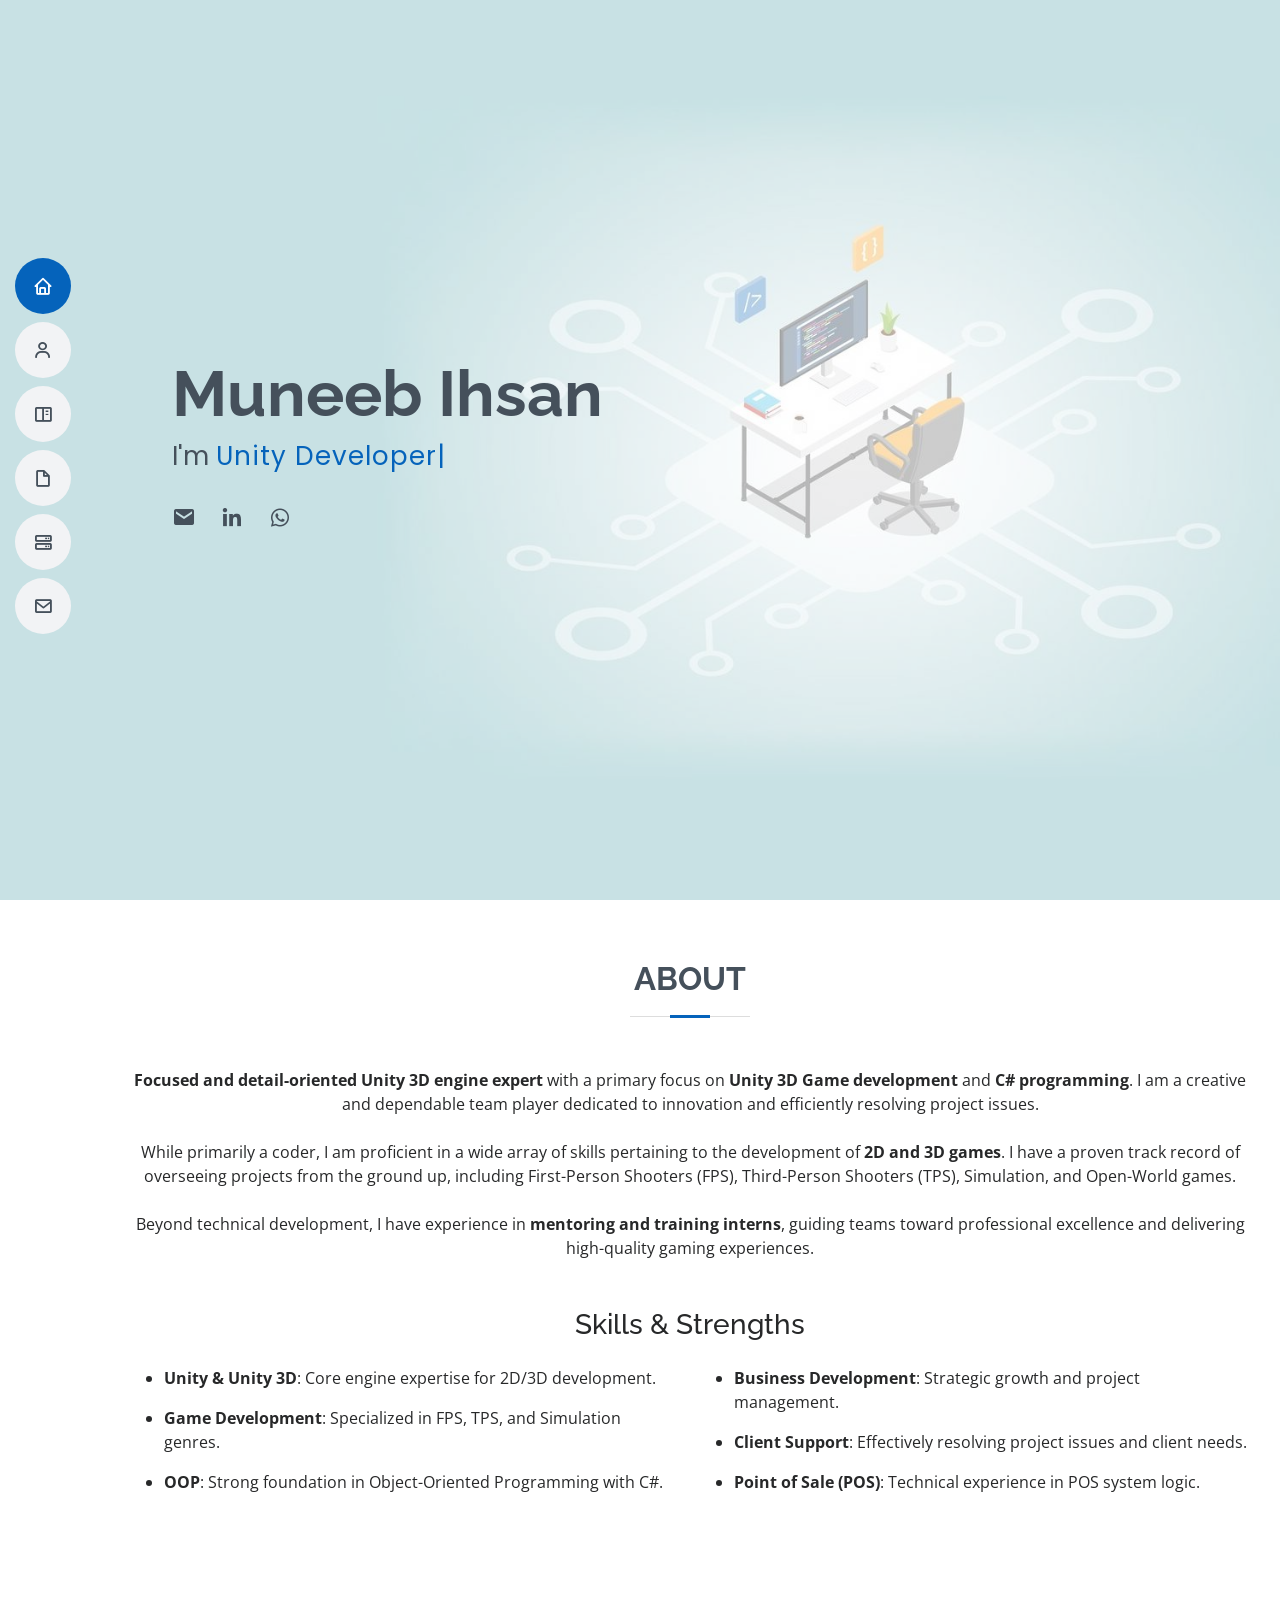
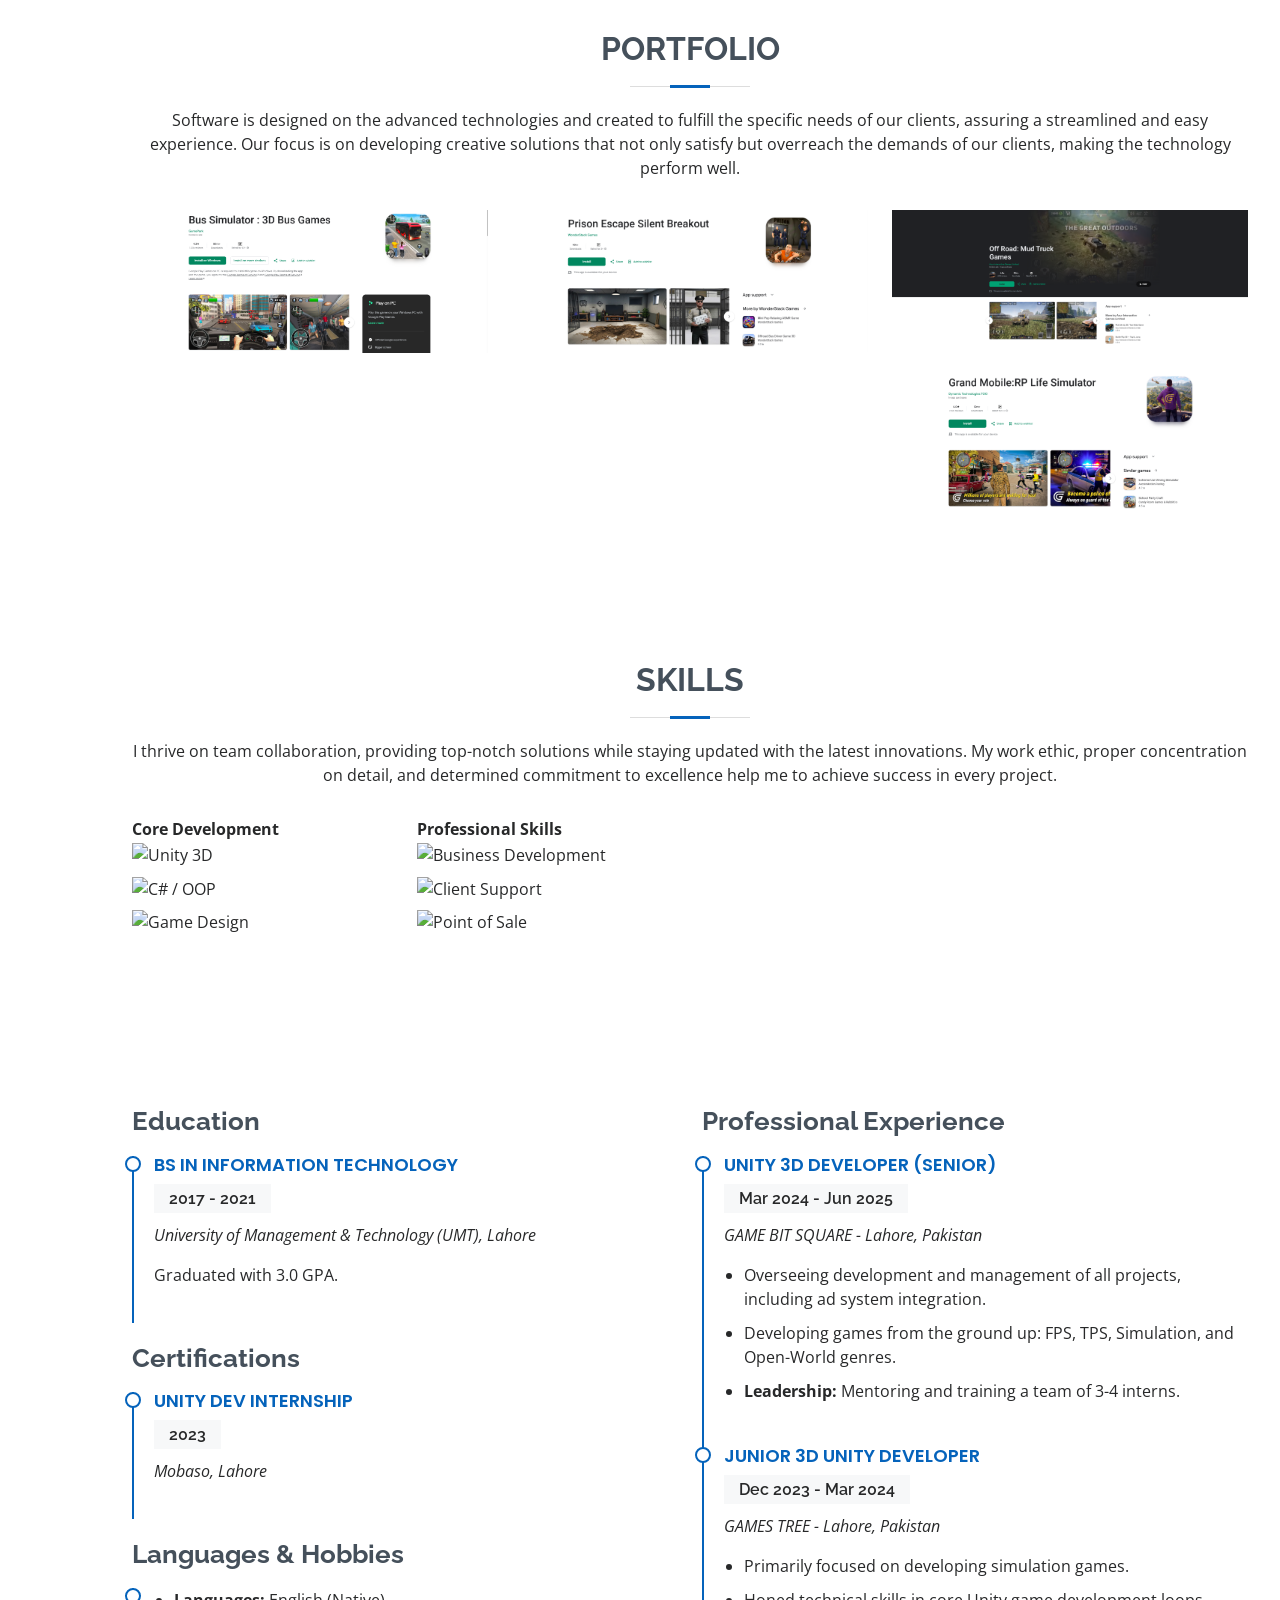
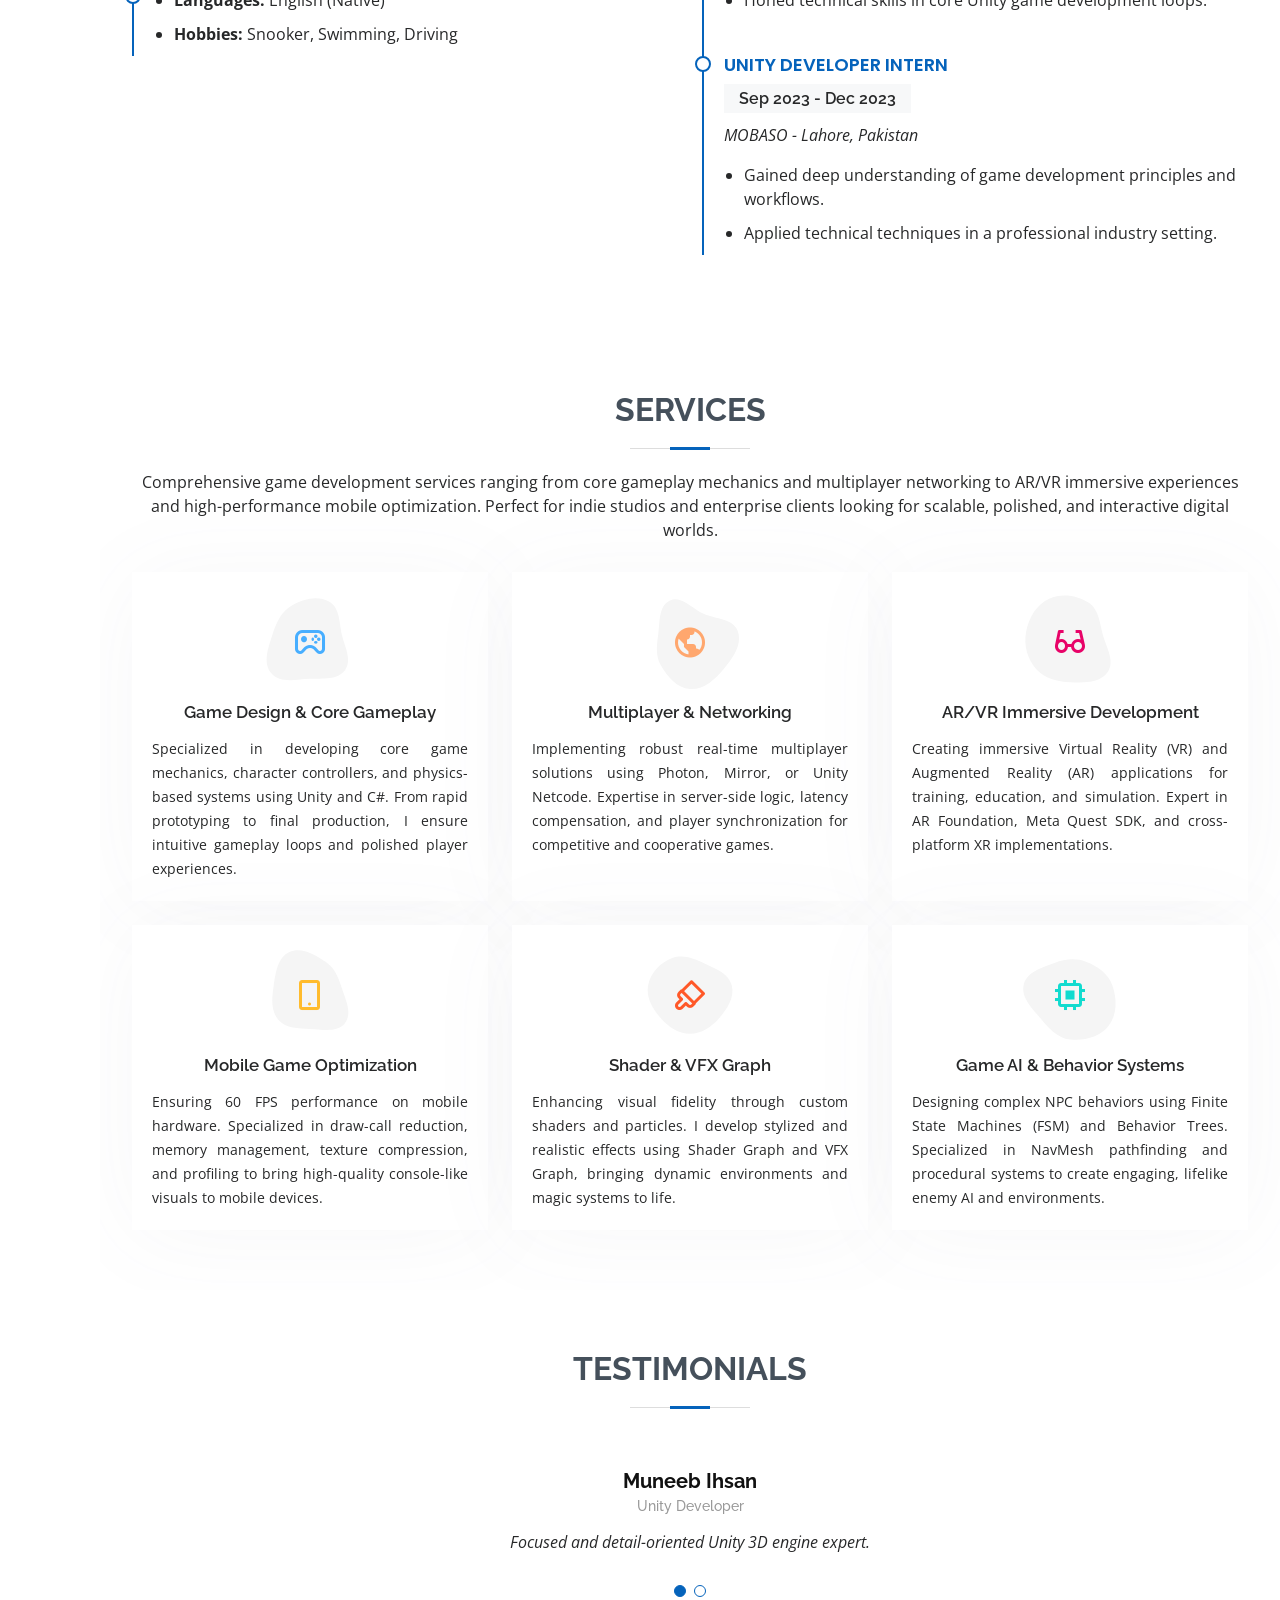
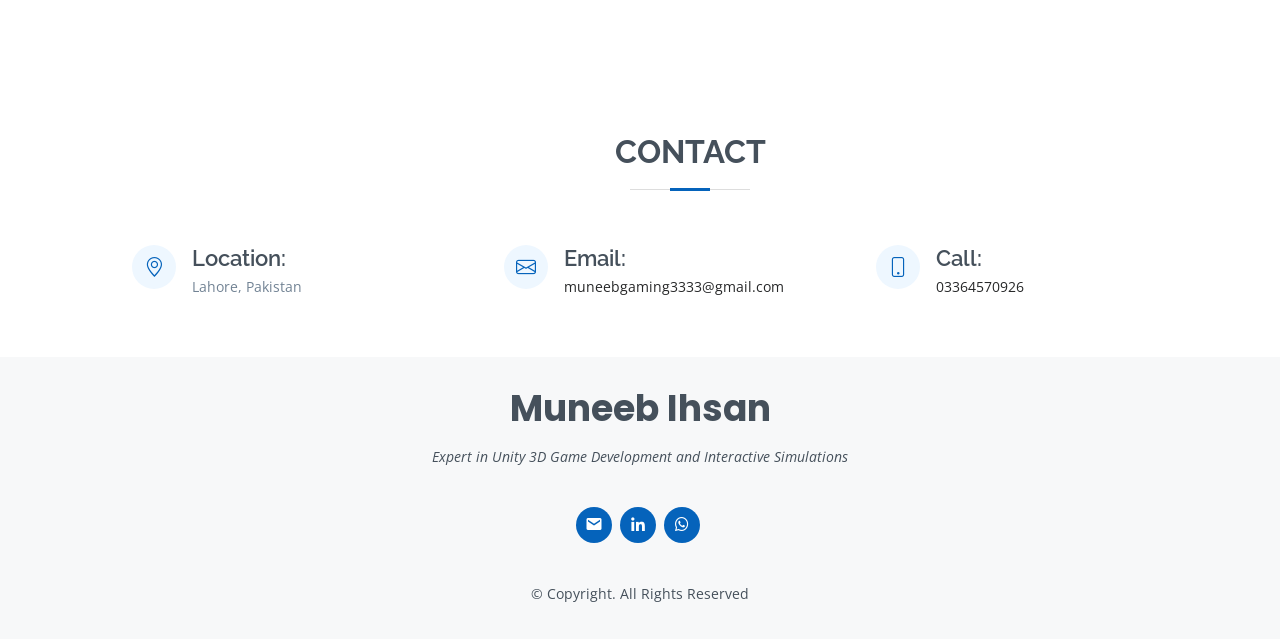
==== commit 484d9995: "Added game images" ====
--- a/index.html
+++ b/index.html
@@ -334,159 +334,62 @@
     <!-- ======= Resume Section ======= -->
     <section id="resume" class="resume">
       <div class="container" data-aos="fade-up">
-
-        <div class="section-title">
-          <h2>Resume</h2>
-          <p>
-            <strong>Experienced Full Stack Software Engineer</strong> with <strong><span data-content-text="experienceYear"></span>+ years of experience</strong>
-            building
-            <strong>scalable, high-performance applications</strong> using <strong>.NET Core</strong>,
-            <strong>Node.js</strong>, and <strong>microservices architecture</strong>. Skilled in
-            <strong>event-driven systems</strong> with <strong>RabbitMQ</strong> and <strong>Kafka</strong>,
-            developing <strong>RESTful APIs</strong>, and optimizing <strong>SQL & NoSQL databases</strong>.
-            Experienced in <strong>cloud-native development</strong> with <strong>Microsoft Azure</strong>,
-            <strong>Docker</strong>, and <strong>CI/CD pipelines</strong>. Proficient in
-            <strong>Angular</strong>, <strong>React</strong>, and <strong>TypeScript</strong>, with a strong
-            focus on <strong>Clean Architecture</strong>, <strong>DDD</strong>, <strong>CQRS</strong>, and
-            <strong>TDD</strong>. <strong>Microsoft Certified: Azure Developer Associate</strong> with
-            experience in <strong>Conversational AI</strong> and <strong>LLMs</strong>.
-          </p>
-        </div>
-
         <div class="row">
-          <div class="col-12 text-center mb-4">
+          <div class="col-lg-6">
+            <h3 class="resume-title">Education</h3>
+            <div class="resume-item">
+              <h4>BS in Information Technology</h4>
+              <h5>2017 - 2021</h5>
+              <p><em>University of Management & Technology (UMT), Lahore</em></p>
+              <p>Graduated with 3.0 GPA.</p>
+            </div>
+
+            <h3 class="resume-title">Certifications</h3>
+            <div class="resume-item">
+              <h4>Unity Dev Internship</h4>
+              <h5>2023</h5>
+              <p><em>Mobaso, Lahore</em></p>
+            </div>
+
+            <h3 class="resume-title">Languages & Hobbies</h3>
+            <div class="resume-item">
+              <ul>
+                <li><strong>Languages:</strong> English (Native)</li>
+                <li><strong>Hobbies:</strong> Snooker, Swimming, Driving</li>
+              </ul>
+            </div>
+          </div>
+
+          <div class="col-lg-6">
             <h3 class="resume-title">Professional Experience</h3>
-          </div>
-          <div class="col-lg-6">
             <div class="resume-item">
-              <h4>Full Stack Software Developer</h4>
-              <h5>2023 - Present</h5>
-              <p><em>Webtackles</em></p>
+              <h4>Unity 3D Developer (Senior)</h4>
+              <h5>Mar 2024 - Jun 2025</h5>
+              <p><em>GAME BIT SQUARE - Lahore, Pakistan</em></p>
               <ul>
-                <li>
-                  Worked on a large-scale Banking Sector Application, modernizing a Legacy
-                  System by migrating it to a <strong>Microservices Architecture</strong>.
-                </li>
-                <li>
-                  Designed and developed Identity and Access Management <strong>(IAM) Microservices</strong>
-                  responsible for Authentication, Authorization, and Access
-                  Control.
-                </li>
-                <li>
-                  Implemented Role-Based Access Control <strong>(RBAC)</strong> and Enterprise Security
-                  Policies to meet Banking and Compliance Standards.
-                </li>
-                <li>
-                  Developed and maintained Multiple IAM-related Microservices, ensuring
-                  Secure, Scalable, and High-Availability identity
-                  management.
-                </li>
-                <li>
-                  Designed and implemented <strong>CI/CD Pipelines</strong> using <strong>Azure DevOps</strong>,
-                  enabling Fully Automated Build, Test, and Deployment Workflows.
-                </li>
-                <li>
-                  Configured pipelines to:</p>
-                  <ul>
-                    <li>
-                      Build Applications
-                    </li>
-                    <li>
-                      Execute <strong>Unit Test Cases</strong> (Pre-Deployment Validation)
-                    </li>
-                    <li>
-                      Create <strong>Docker Images</strong>
-                    </li>
-                    <li>
-                      Push Docker Images to Docker Hub after Successful Validation
-                    </li>
-                  </ul>
-                </li>
-                <li>
-                  Integrated Azure DevOps Pipelines with Internal (Intranet)
-                  Servers for Secure Automated Deployments.
-                </li>
-                <li>
-                  Containerized applications using <strong>Docker</strong> and deployed them on <strong>Kubernetes
-                    (K8s)</strong> clusters.
-                </li>
-                <li>
-                  Worked with Multi-Node Kubernetes Architecture, including Multiple Master
-                  Nodes and Worker Nodes, ensuring <strong>High Availability</strong> and
-                  <strong>Scalability</strong>.
-                </li>
-                <li>
-                  Implemented Fully Automated Deployments using Kubernetes,
-                  supporting Continuous Delivery and System Reliability.
-                </li>
-                <li>
-                  Contributed at the Infrastructure Level, collaborating on <strong>Cloud-Native</strong>
-                  Deployment Strategies and Scalable System Design.
-                </li>
-                <li>
-                  Prepared <strong>System Architecture Diagrams</strong>, Infrastructure Schemas,
-                  and Deployment Designs to visually represent the Overall System
-                  Architecture.
-                </li>
-                <li>
-                  Created comprehensive <strong>Technical Documentation</strong>, including:</p>
-                  <ul>
-                    <li>
-                      System and Solution Design Documents
-                    </li>
-                    <li>
-                      Architecture &amp; Infrastructure Diagrams
-                    </li>
-                    <li>
-                      Schema-Based Development Documentation
-                    </li>
-                    <li>
-                      API Specifications &amp; Deployment Guides
-                    </li>
-                  </ul>
-                </li>
-                <li>
-                  Played a key role in improving System Security, Performance, and
-                  Scalability in a Mission-Critical Banking Environment.
-                </li>
-                <li>
-                  Supported the organization&rsquo;s transition from a <strong>Monolithic Architecture</strong> to a
-                  <strong>Modern Microservices-Based Banking Platform</strong>.
-                </li>
+                <li>Overseeing development and management of all projects, including ad system integration.</li>
+                <li>Developing games from the ground up: FPS, TPS, Simulation, and Open-World genres.</li>
+                <li><strong>Leadership:</strong> Mentoring and training a team of 3-4 interns.</li>
               </ul>
             </div>
-          </div>
-          <div class="col-lg-6">
+
             <div class="resume-item">
-              <h4>Full Stack Software Developer</h4>
-              <h5>2021 - 2023</h5>
-              <p><em>Densible</em></p>
-              <ul class="text-justify">
-                <li>Incorporated hospital management system handling clinical and non-clinical needs.</li>
-                <li>Web-based application designed utilizing Angular, NgRx, Spring Boot Java, and Oracle Database.</li>
-                <li>Modules have security, clinical procedures, patient registration, emergency/triage, outpatient unit,
-                  billing, inventory, sales, purchase & POS, and a dashboard.</li>
-                <li>Benefits include safe storage and patient information access, streamlined operations, automatic
-                  billing and insurance requests, and a centralized view of hospital operations.</li>
-                <li>Aims to enhance efficiency, decrease costs, improve patient care, and assure regulatory compliance.
-                </li>
-
+              <h4>Junior 3D Unity Developer</h4>
+              <h5>Dec 2023 - Mar 2024</h5>
+              <p><em>GAMES TREE - Lahore, Pakistan</em></p>
+              <ul>
+                <li>Primarily focused on developing simulation games.</li>
+                <li>Honed technical skills in core Unity game development loops.</li>
               </ul>
             </div>
+
             <div class="resume-item">
-              <h4>Full Stack Software Developer</h4>
-              <h5>2019 - 2021</h5>
-              <p><em>Fast Services</em></p>
-              <ul class="text-justify">
-                <li>Architectural upgrade of Team Suite, CORN POS app raising performance by 3x supported Fast Services
-                  to get 1 more app for multinational services.</li>
-                <li>Created coding guidelines & standards for development units, enhancing code readability by 2x and
-                  lessening the new bug reporting.</li>
-                <li>Enhance Security by 75% of all Applications</li>
-                <li>Make loosely connected and reusable solutions utilizing MicroServices to be employed in Fast
-                  Services and other Fintech products resulting in decreased development cost by 70%</li>
-                <li>Offline Sync Model application for Point Of Sale Screen</li>
-
+              <h4>Unity Developer Intern</h4>
+              <h5>Sep 2023 - Dec 2023</h5>
+              <p><em>MOBASO - Lahore, Pakistan</em></p>
+              <ul>
+                <li>Gained deep understanding of game development principles and workflows.</li>
+                <li>Applied technical techniques in a professional industry setting.</li>
               </ul>
             </div>
           </div>
@@ -503,14 +406,15 @@
         <div class="section-title">
           <h2>Services</h2>
           <p>
-            Full-stack development services contain database designing and optimization, cloud/serverless and e-commerce
-            development, version management and project control, and compact development. It's perfect for businesses
-            looking to make scalable, secured, and easy-to-manage web applications.
+            Comprehensive game development services ranging from core gameplay mechanics and multiplayer networking
+            to AR/VR immersive experiences and high-performance mobile optimization. Perfect for indie studios
+            and enterprise clients looking for scalable, polished, and interactive digital worlds.
           </p>
         </div>
 
         <div class="row">
 
+          <!-- Service 1: Game Design & Core Gameplay -->
           <div class="col-lg-4 col-md-6 d-flex align-items-stretch" data-aos="zoom-in" data-aos-delay="100">
             <div class="icon-box iconbox-blue">
               <div class="icon">
@@ -519,18 +423,18 @@
                     d="M300,521.0016835830174C376.1290562159157,517.8887921683347,466.0731472004068,529.7835943286574,510.70327084640275,468.03025145048787C554.3714126377745,407.6079735673963,508.03601936045806,328.9844924480964,491.2728898941984,256.3432110539036C474.5976632858925,184.082847569629,479.9380746630129,96.60480741107993,416.23090153303,58.64404602377083C348.86323505073057,18.502131276798302,261.93793281208167,40.57373210992963,193.5410806939664,78.93577620505333C130.42746243093433,114.334589627462,98.30271207620316,179.96522072025542,76.75703585869454,249.04625023123273C51.97151888228291,328.5150500222984,13.704378332031375,421.85034740162234,66.52175969318436,486.19268352777647C119.04800174914682,550.1803526380478,217.28368757567262,524.383925680826,300,521.0016835830174">
                   </path>
                 </svg>
-                <i class="bx bxl-dribbble"></i>
-              </div>
-              <h4>Full-Stack Development</h4>
+                <i class="bx bx-joystick"></i>
+              </div>
+              <h4>Game Design & Core Gameplay</h4>
               <p class="text-justify">
-                Our team specializes in full-stack development, creating custom web apps with responsive design using
-                Angular, Vue JS, or Nuxt JS frameworks. With expertise in HTML, CSS, Bootstrap, Node.js, and Express.js,
-                we ensure seamless front-end and back-end integration. We also excel in state management and UI
-                components using NGRX, Vuex, Vuetify, and Angular Material.
+                Specialized in developing core game mechanics, character controllers, and physics-based systems using
+                Unity and C#. From rapid prototyping to final production, I ensure intuitive gameplay loops and polished
+                player experiences.
               </p>
             </div>
           </div>
 
+          <!-- Service 2: Multiplayer & Networking -->
           <div class="col-lg-4 col-md-6 d-flex align-items-stretch mt-4 mt-md-0" data-aos="zoom-in"
             data-aos-delay="200">
             <div class="icon-box iconbox-orange ">
@@ -540,18 +444,18 @@
                     d="M300,582.0697525312426C382.5290701553225,586.8405444964366,449.9789794690241,525.3245884688669,502.5850820975895,461.55621195738473C556.606425686781,396.0723002908107,615.8543463187945,314.28637112970534,586.6730223649479,234.56875336149918C558.9533121215079,158.8439757836574,454.9685369536778,164.00468322053177,381.49747125262974,130.76875717737553C312.15926192815925,99.40240125094834,248.97055460311594,18.661163978235184,179.8680185752513,50.54337015887873C110.5421016452524,82.52863877960104,119.82277516462835,180.83849132639028,109.12597500060166,256.43424936330496C100.08760227029461,320.3096726198365,92.17705696193138,384.0621239912766,124.79988738764834,439.7174275375508C164.83382741302287,508.01625554203684,220.96474134820875,577.5009287672846,300,582.0697525312426">
                   </path>
                 </svg>
-                <i class="bx bx-coin-stack"></i>
-              </div>
-              <h4>Database Design & Optimization</h4>
+                <i class="bx bx-world"></i>
+              </div>
+              <h4>Multiplayer & Networking</h4>
               <p class="text-justify">
-                I have a comprehensive understanding of data modelling, normalization, indexing, and partitioning. My
-                expertise in RDBMS technologies enables me to provide reliable solutions for complex data management
-                challenges. With my skills, I can help you to achieve faster data retrieval, improved performance, and a
-                more secure database environment.
+                Implementing robust real-time multiplayer solutions using Photon, Mirror, or Unity Netcode. Expertise in
+                server-side logic, latency compensation, and player synchronization for competitive and cooperative
+                games.
               </p>
             </div>
           </div>
 
+          <!-- Service 3: AR/VR Immersive Development -->
           <div class="col-lg-4 col-md-6 d-flex align-items-stretch mt-4 mt-lg-0" data-aos="zoom-in"
             data-aos-delay="300">
             <div class="icon-box iconbox-pink">
@@ -561,19 +465,17 @@
                     d="M300,541.5067337569781C382.14930387511276,545.0595476570109,479.8736841581634,548.3450877840088,526.4010558755058,480.5488172755941C571.5218469581645,414.80211281144784,517.5187510058486,332.0715597781072,496.52539010469104,255.14436215662573C477.37192572678356,184.95920475031193,473.57363656557914,105.61284051026155,413.0603344069578,65.22779650032875C343.27470386102294,18.654635553484475,251.2091493199835,5.337323636656869,175.0934190732945,40.62881213300186C97.87086631185822,76.43348514350839,51.98124368387456,156.15599469081315,36.44837278890362,239.84606092416172C21.716077023791087,319.22268207091537,43.775223500013084,401.1760424656574,96.891909868211,461.97329694683043C147.22146801428983,519.5804099606455,223.5754009179313,538.201503339737,300,541.5067337569781">
                   </path>
                 </svg>
-                <i class="bx bx-cloud"></i>
-              </div>
-              <h4>Cloud/Serverless Development</h4>
+                <i class="bx bx-glasses"></i>
+              </div>
+              <h4>AR/VR Immersive Development</h4>
               <p class="text-justify">
-                Build highly scalable, secure, and cost-effective REST APIs using AWS Lambda and API Gateway. Developing
-                serverless architectures that enable rapid application development and deployment, while reducing
-                infrastructure costs. In addition, I can assist you in setting up and configuring a wide range of AWS
-                services, including EC2, S3, LightSail, Route53, and CloudFront for hosting and managing your
-                applications.
+                Creating immersive Virtual Reality (VR) and Augmented Reality (AR) applications for training, education,
+                and simulation. Expert in AR Foundation, Meta Quest SDK, and cross-platform XR implementations.
               </p>
             </div>
           </div>
 
+          <!-- Service 4: Mobile Game Optimization -->
           <div class="col-lg-4 col-md-6 d-flex align-items-stretch mt-4" data-aos="zoom-in" data-aos-delay="100">
             <div class="icon-box iconbox-yellow">
               <div class="icon">
@@ -582,19 +484,17 @@
                     d="M300,503.46388370962813C374.79870501325706,506.71871716319447,464.8034551963731,527.1746412648533,510.4981551193396,467.86667711651364C555.9287308511215,408.9015244558933,512.6030010748507,327.5744911775523,490.211057578863,256.5855673507754C471.097692560561,195.9906835881958,447.69079081568157,138.11976852964426,395.19560036434837,102.3242989838813C329.3053358748298,57.3949838291264,248.02791733380457,8.279543830951368,175.87071277845988,42.242879143198664C103.41431057327972,76.34704239035025,93.79494320519305,170.9812938413882,81.28167332365135,250.07896920659033C70.17666984294237,320.27484674793965,64.84698225790005,396.69656628748305,111.28512138212992,450.4950937839243C156.20124167950087,502.5303643271138,231.32542653798444,500.4755392045468,300,503.46388370962813">
                   </path>
                 </svg>
-                <i class="bx bx-store"></i>
-              </div>
-              <h4>E-commerce Development</h4>
+                <i class="bx bx-mobile-alt"></i>
+              </div>
+              <h4>Mobile Game Optimization</h4>
               <p class="text-justify">
-                Responsive websites using Shopify, WordPress or WooCommerce CMS platforms. I have a
-                deep understanding of the nuances of each platform and can recommend the best one for your specific
-                needs. I can also set up payment gateways, configure shipping options, and provide a user-friendly
-                shopping experience. Create a professional online store that is optimized for
-                maximum conversion and growth.
+                Ensuring 60 FPS performance on mobile hardware. Specialized in draw-call reduction, memory management,
+                texture compression, and profiling to bring high-quality console-like visuals to mobile devices.
               </p>
             </div>
           </div>
 
+          <!-- Service 5: Shader & VFX Graph -->
           <div class="col-lg-4 col-md-6 d-flex align-items-stretch mt-4" data-aos="zoom-in" data-aos-delay="200">
             <div class="icon-box iconbox-red">
               <div class="icon">
@@ -603,18 +503,17 @@
                     d="M300,532.3542879108572C369.38199826031484,532.3153073249985,429.10787420159085,491.63046689027357,474.5244479745417,439.17860296908856C522.8885846962883,383.3225815378663,569.1668002868075,314.3205725914397,550.7432151929288,242.7694973846089C532.6665558377875,172.5657663291529,456.2379748765914,142.6223662098291,390.3689995646985,112.34683881706744C326.66090330228417,83.06452184765237,258.84405631176094,53.51806209861945,193.32584062364296,78.48882559362697C121.61183558270385,105.82097193414197,62.805066853699245,167.19869350419734,48.57481801355237,242.6138429142374C34.843463184063346,315.3850353017275,76.69343916112496,383.4422959591041,125.22947124332185,439.3748458443577C170.7312796277747,491.8107796887764,230.57421082200815,532.3932930995766,300,532.3542879108572">
                   </path>
                 </svg>
-                <i class="bx bx-git-branch"></i>
-              </div>
-              <h4>Test-Driven Development (TDD)</h4>
+                <i class="bx bx-brush"></i>
+              </div>
+              <h4>Shader & VFX Graph</h4>
               <p class="text-justify">
-                It is a software development practice where developers write tests before writing the actual code. The
-                process involves three main steps: writing a failing test, writing the minimum amount of code to pass
-                the test, and then refactoring the code to improve its design and maintainability. TDD aims to improve
-                code quality, prevent regressions, and promote better design practices in software development.
+                Enhancing visual fidelity through custom shaders and particles. I develop stylized and realistic effects
+                using Shader Graph and VFX Graph, bringing dynamic environments and magic systems to life.
               </p>
             </div>
           </div>
 
+          <!-- Service 6: Game AI & Behavior Systems -->
           <div class="col-lg-4 col-md-6 d-flex align-items-stretch mt-4" data-aos="zoom-in" data-aos-delay="300">
             <div class="icon-box iconbox-teal">
               <div class="icon">
@@ -623,16 +522,12 @@
                     d="M300,566.797414625762C385.7384707136149,576.1784315230908,478.7894351017131,552.8928747891023,531.9192734346935,484.94944893311C584.6109503024035,417.5663521118492,582.489472248146,322.67544863468447,553.9536738515405,242.03673114598146C529.1557734026468,171.96086150256528,465.24506316201064,127.66468636344209,395.9583748389544,100.7403814666027C334.2173773831606,76.7482773500951,269.4350130405921,84.62216499799875,207.1952322260088,107.2889140133804C132.92018162631612,134.33871894543012,41.79353780512637,160.00259165414826,22.644507872594943,236.69541883565114C3.319112789854554,314.0945973066697,72.72355303640163,379.243833228382,124.04198916343866,440.3218312028393C172.9286146004772,498.5055451809895,224.45579914871206,558.5317968840102,300,566.797414625762">
                   </path>
                 </svg>
-                <i class="bx bx-cube"></i>
-              </div>
-              <h4>Containerized Development</h4>
+                <i class="bx bx-chip"></i>
+              </div>
+              <h4>Game AI & Behavior Systems</h4>
               <p class="text-justify">
-                I can help you develop containerized applications that are scalable, efficient, and secure. I
-                will ensure that your application is optimized for containerization and can be easily deployed to any
-                environment.
-                I can also help you deploy your containerized applications to any environment such as on-premise or in
-                the
-                cloud. We will ensure that your applications are deployed efficiently and securely.
+                Designing complex NPC behaviors using Finite State Machines (FSM) and Behavior Trees. Specialized in
+                NavMesh pathfinding and procedural systems to create engaging, lifelike enemy AI and environments.
               </p>
             </div>
           </div>
@@ -680,13 +575,15 @@
           <div class="col-lg-4">
             <i class="bi bi-envelope"></i>
             <h4>Email:</h4>
-            <p><a data-content-html="email" data-content-link="emailLink" href="" style="color: #272829;" class="envelope"></a></p>
+            <p><a data-content-html="email" data-content-link="emailLink" href="" style="color: #272829;"
+                class="envelope"></a></p>
           </div>
 
           <div class="col-lg-4">
             <i class="bi bi-phone"></i>
             <h4>Call:</h4>
-            <p><a  data-content-html="phone" data-content-link="phoneLink" href="" style="color: #272829;" class="envelope"></a></p>
+            <p><a data-content-html="phone" data-content-link="phoneLink" href="" style="color: #272829;"
+                class="envelope"></a></p>
           </div>
 
           <!-- </div> -->
@@ -734,10 +631,8 @@
       <p data-content-text="subtitle"></p>
       <div class="social-links">
         <a data-content-link="emailLink" href="" class="envelope"><i class='bx bxs-envelope'></i></a>
-        <a data-content-link="linkedIn" href="" class="linkedin" target="_blank"><i
-            class="bx bxl-linkedin"></i></a>
-        <a data-content-link="whatsapp" href="" target="_blank" class="whatsapp"><i
-            class="bx bxl-whatsapp"></i></a>
+        <a data-content-link="linkedIn" href="" class="linkedin" target="_blank"><i class="bx bxl-linkedin"></i></a>
+        <a data-content-link="whatsapp" href="" target="_blank" class="whatsapp"><i class="bx bxl-whatsapp"></i></a>
       </div>
       <div class="copyright">
         &copy; Copyright. All Rights Reserved
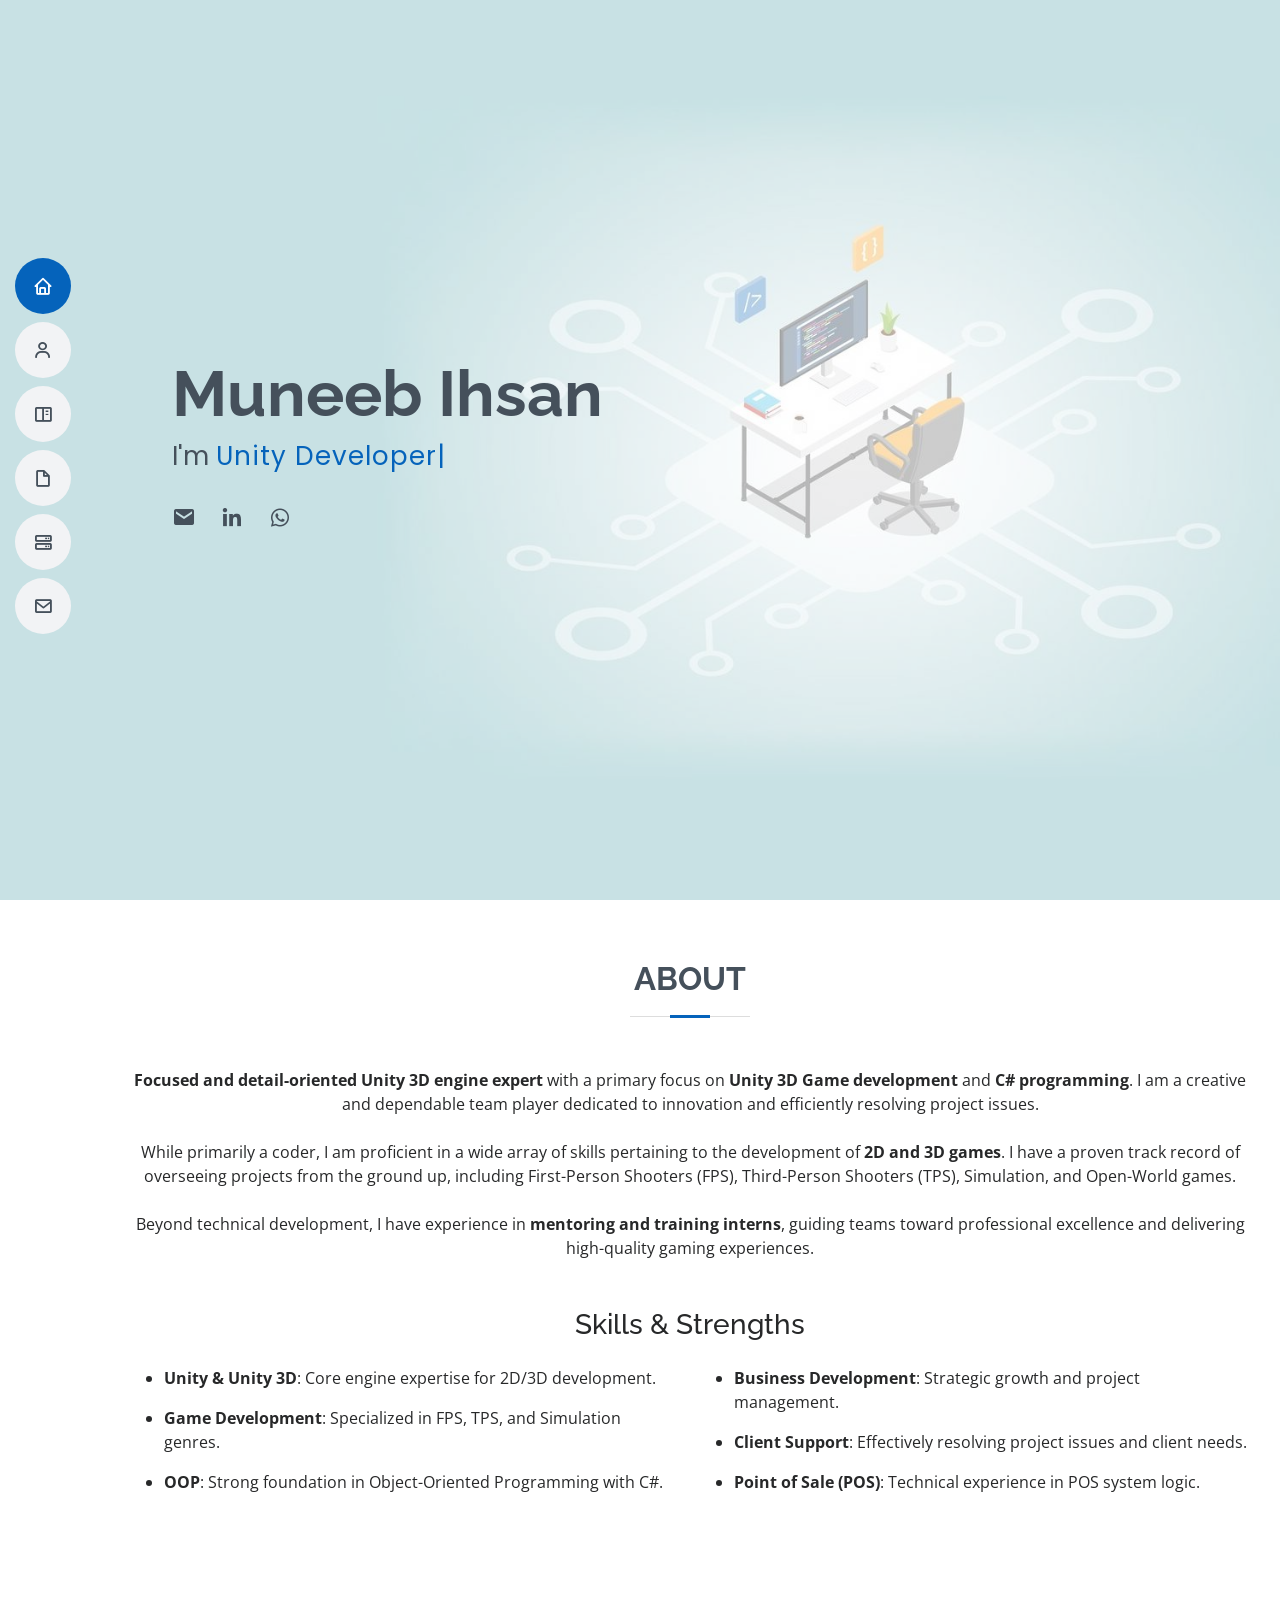
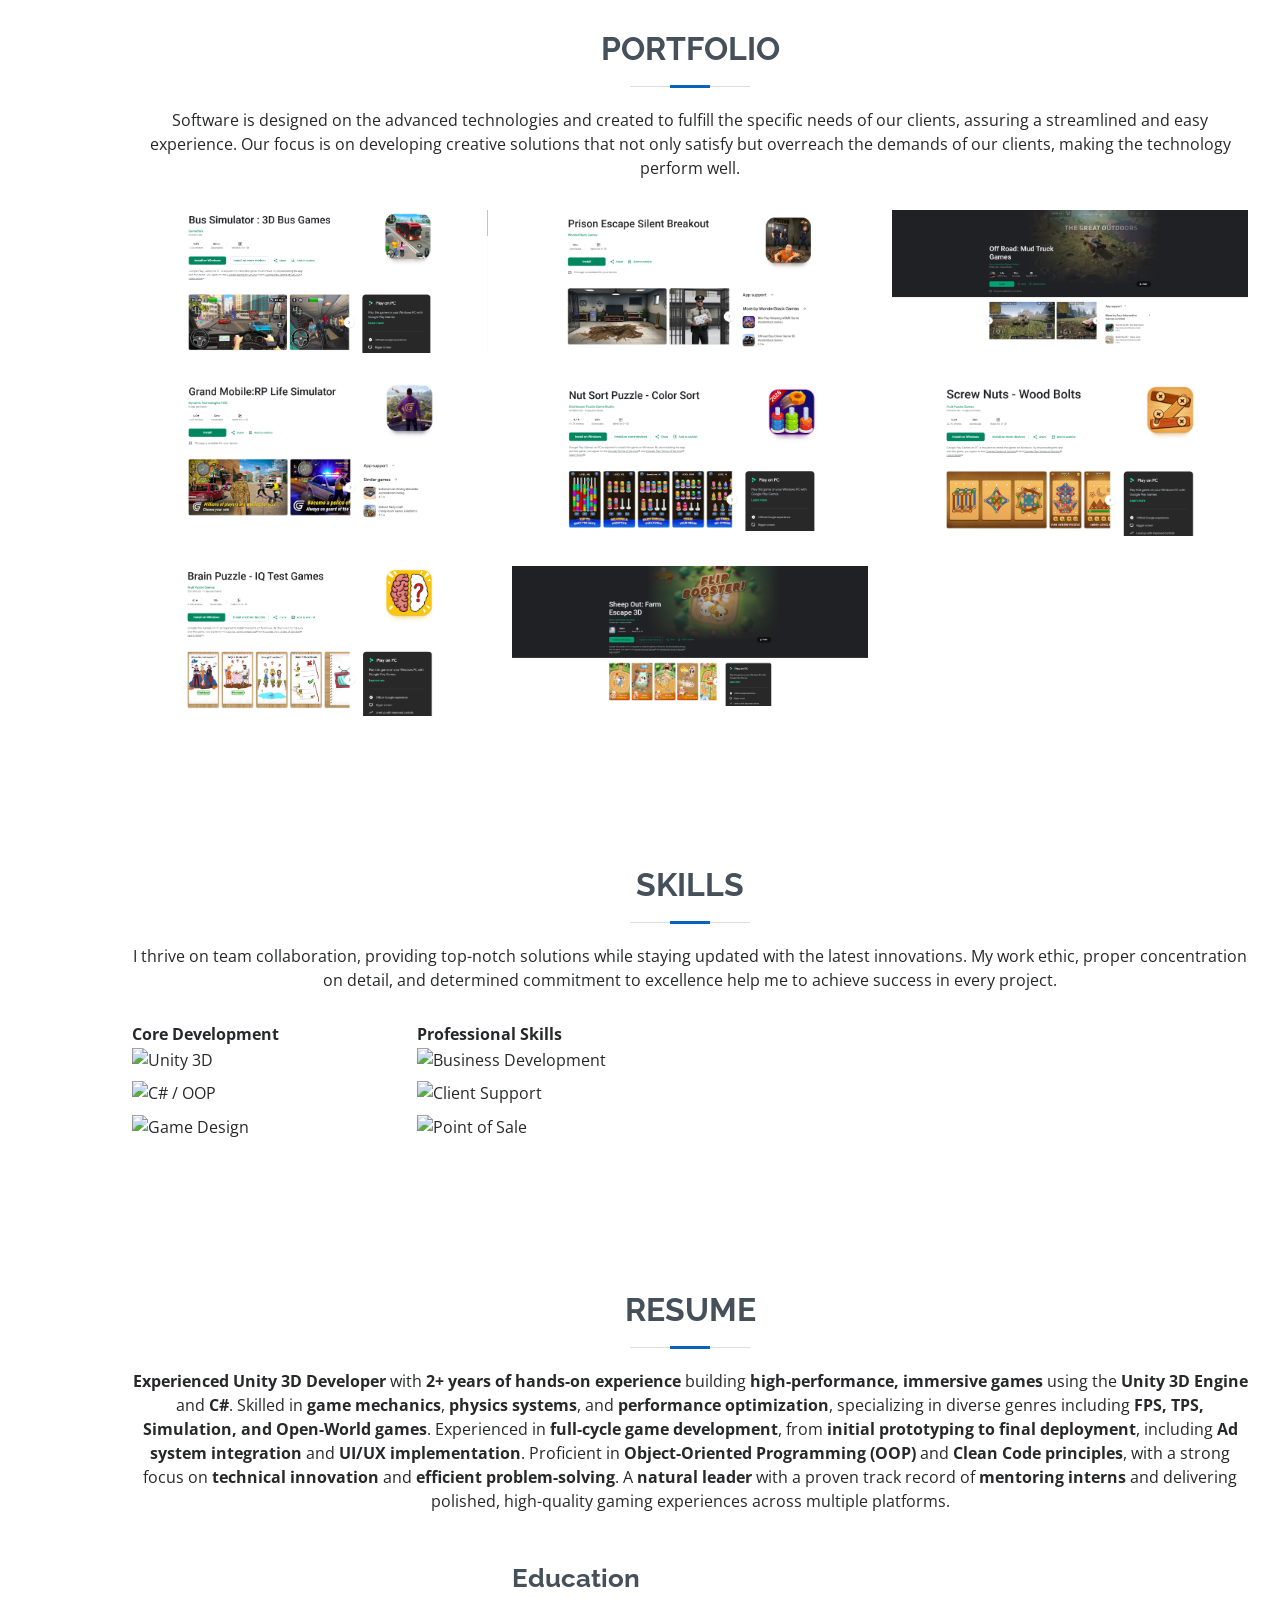
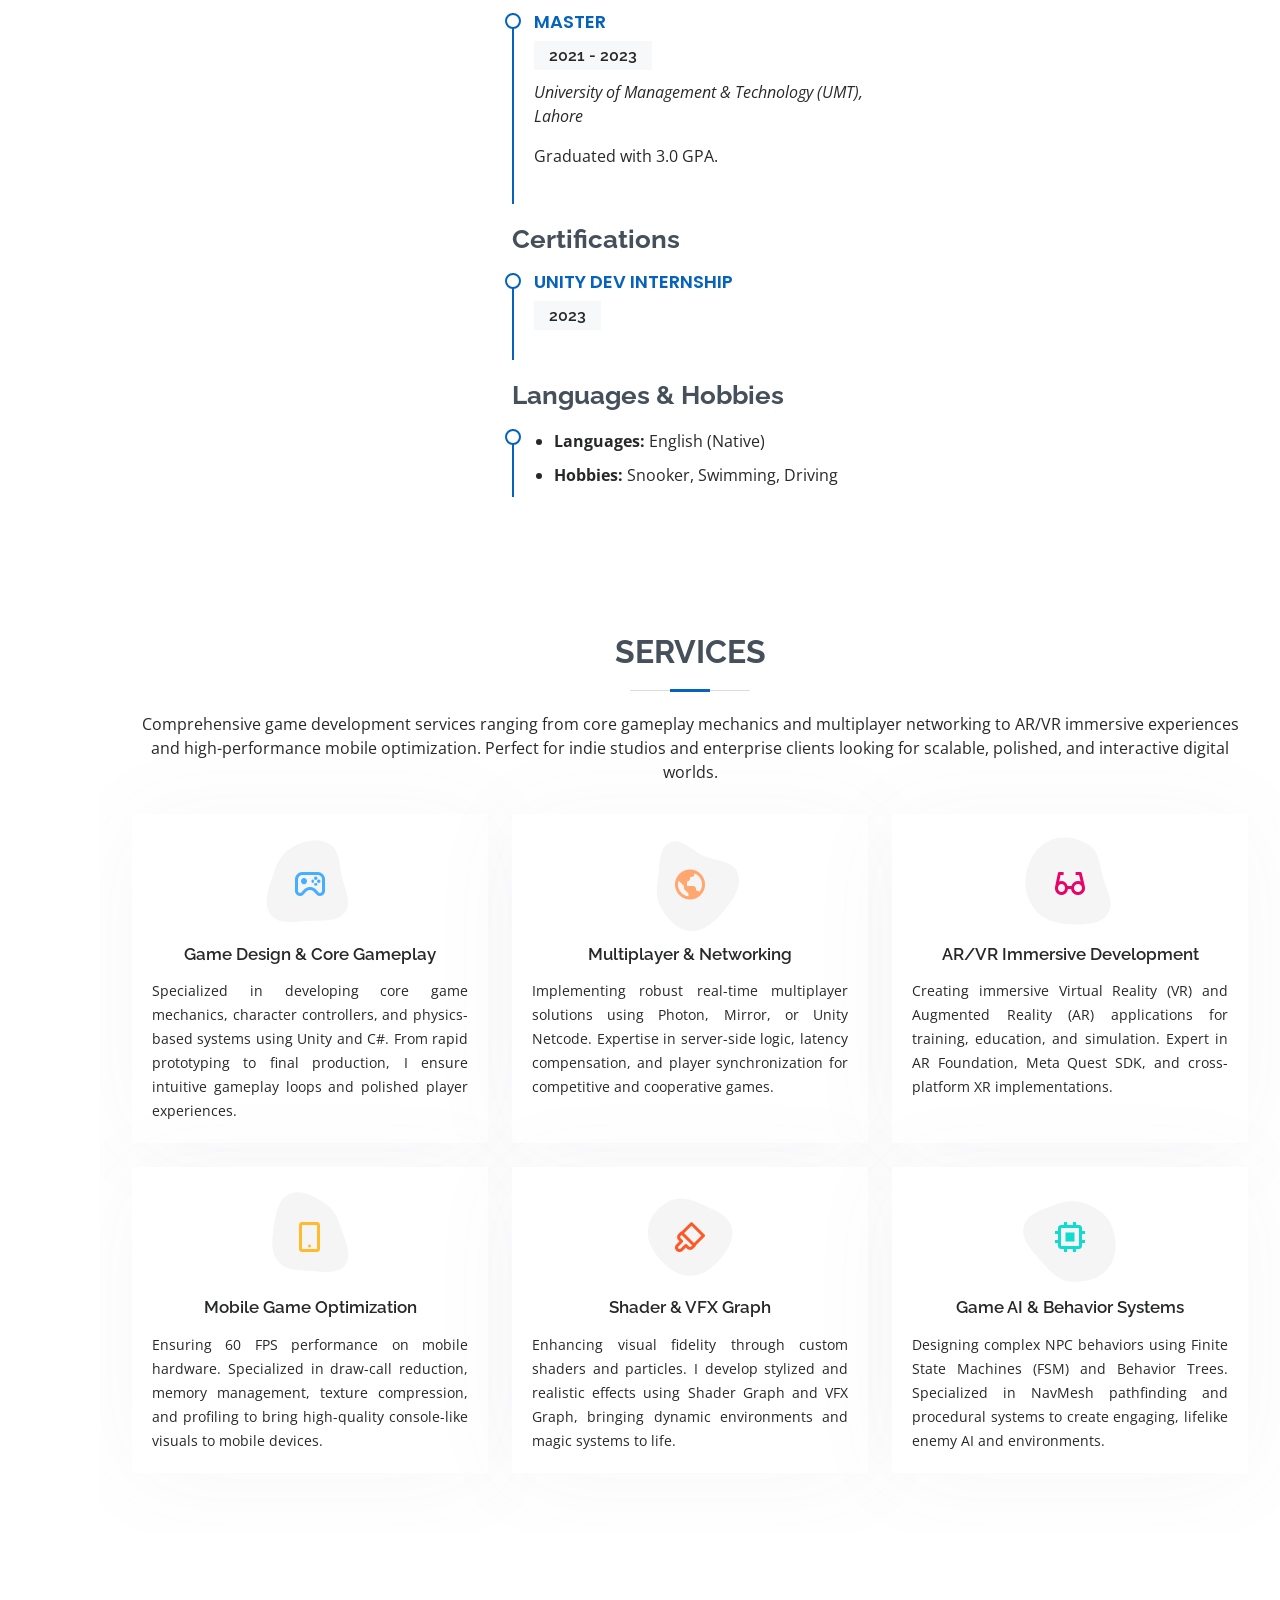
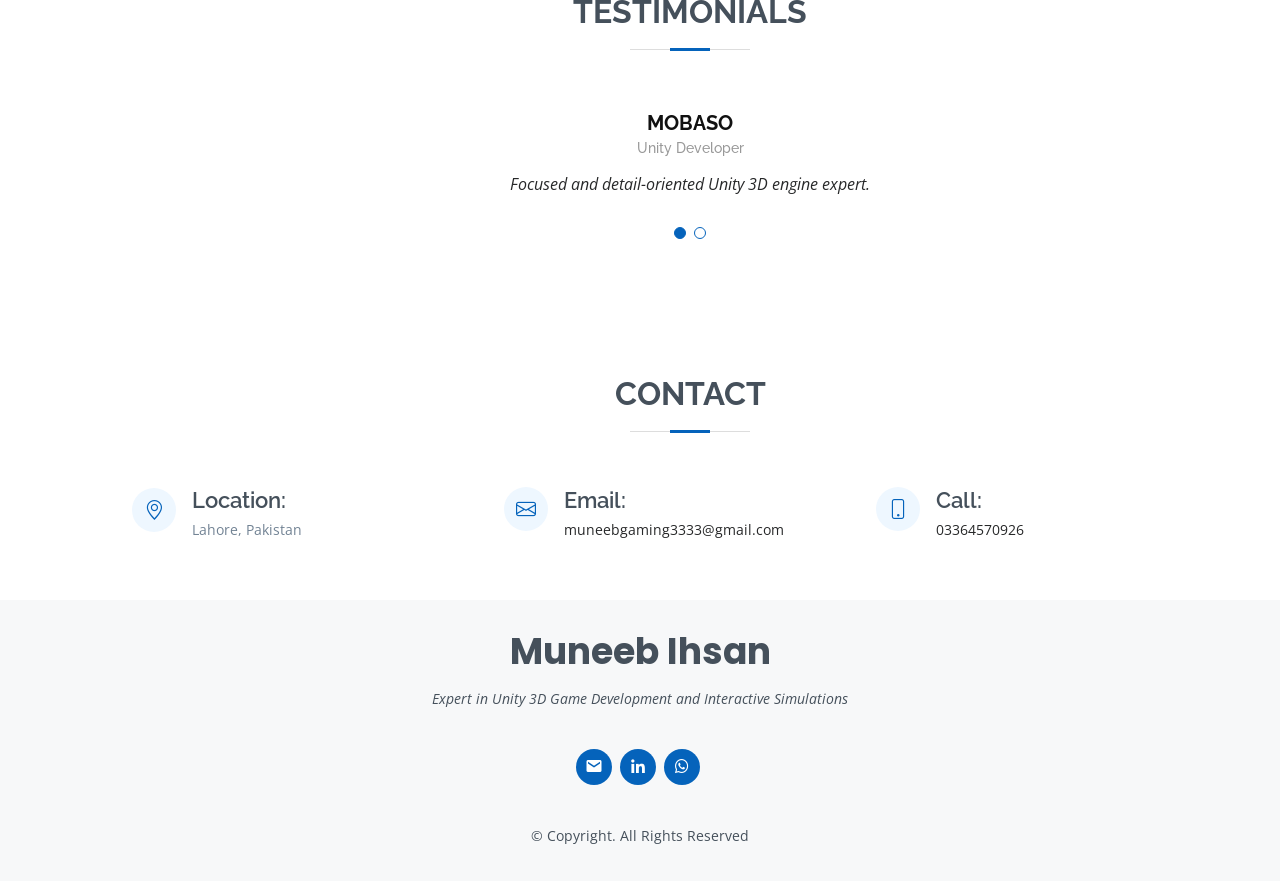
==== commit 700cd8cd: "Update Resume section and Portfolio section." ====
--- a/index.html
+++ b/index.html
@@ -334,21 +334,42 @@
     <!-- ======= Resume Section ======= -->
     <section id="resume" class="resume">
       <div class="container" data-aos="fade-up">
+        <div class="section-title">
+          <h2>Resume</h2>
+          <p>
+            <strong>Experienced Unity 3D Developer</strong> with <strong><span
+                data-content-text="experienceYear"></span>+ years of hands-on experience</strong>
+            building
+            <strong>high-performance, immersive games</strong> using the <strong>Unity 3D Engine</strong> and
+            <strong>C#</strong>. Skilled in
+            <strong>game mechanics</strong>, <strong>physics systems</strong>, and <strong>performance
+              optimization</strong>,
+            specializing in diverse genres including <strong>FPS, TPS, Simulation, and Open-World games</strong>.
+            Experienced in <strong>full-cycle game development</strong>, from <strong>initial prototyping to final
+              deployment</strong>, including
+            <strong>Ad system integration</strong> and <strong>UI/UX implementation</strong>. Proficient in
+            <strong>Object-Oriented Programming (OOP)</strong> and <strong>Clean Code principles</strong>, with a strong
+            focus on <strong>technical innovation</strong> and <strong>efficient problem-solving</strong>.
+            A <strong>natural leader</strong> with a proven track record of <strong>mentoring interns</strong> and
+            delivering polished, high-quality gaming experiences across multiple platforms.
+          </p>
+        </div>
         <div class="row">
-          <div class="col-lg-6">
+          <div class="col-lg-4"></div>
+          <div class="col-lg-4">
             <h3 class="resume-title">Education</h3>
             <div class="resume-item">
-              <h4>BS in Information Technology</h4>
-              <h5>2017 - 2021</h5>
+              <h4>MASTER</h4>
+              <h5>2021 - 2023</h5>
               <p><em>University of Management & Technology (UMT), Lahore</em></p>
               <p>Graduated with 3.0 GPA.</p>
             </div>
 
             <h3 class="resume-title">Certifications</h3>
             <div class="resume-item">
-              <h4>Unity Dev Internship</h4>
+              <h4>UNITY DEV INTERNSHIP</h4>
               <h5>2023</h5>
-              <p><em>Mobaso, Lahore</em></p>
+              <!-- Company name removed -->
             </div>
 
             <h3 class="resume-title">Languages & Hobbies</h3>
@@ -359,40 +380,7 @@
               </ul>
             </div>
           </div>
-
-          <div class="col-lg-6">
-            <h3 class="resume-title">Professional Experience</h3>
-            <div class="resume-item">
-              <h4>Unity 3D Developer (Senior)</h4>
-              <h5>Mar 2024 - Jun 2025</h5>
-              <p><em>GAME BIT SQUARE - Lahore, Pakistan</em></p>
-              <ul>
-                <li>Overseeing development and management of all projects, including ad system integration.</li>
-                <li>Developing games from the ground up: FPS, TPS, Simulation, and Open-World genres.</li>
-                <li><strong>Leadership:</strong> Mentoring and training a team of 3-4 interns.</li>
-              </ul>
-            </div>
-
-            <div class="resume-item">
-              <h4>Junior 3D Unity Developer</h4>
-              <h5>Dec 2023 - Mar 2024</h5>
-              <p><em>GAMES TREE - Lahore, Pakistan</em></p>
-              <ul>
-                <li>Primarily focused on developing simulation games.</li>
-                <li>Honed technical skills in core Unity game development loops.</li>
-              </ul>
-            </div>
-
-            <div class="resume-item">
-              <h4>Unity Developer Intern</h4>
-              <h5>Sep 2023 - Dec 2023</h5>
-              <p><em>MOBASO - Lahore, Pakistan</em></p>
-              <ul>
-                <li>Gained deep understanding of game development principles and workflows.</li>
-                <li>Applied technical techniques in a professional industry setting.</li>
-              </ul>
-            </div>
-          </div>
+          <div class="col-lg-4"></div>
         </div>
 
       </div>
--- a/assets/css/style.css
+++ b/assets/css/style.css
@@ -1224,4 +1224,4 @@
 }
 .skill-image img {
   height: 1.5rem;
-}+}
